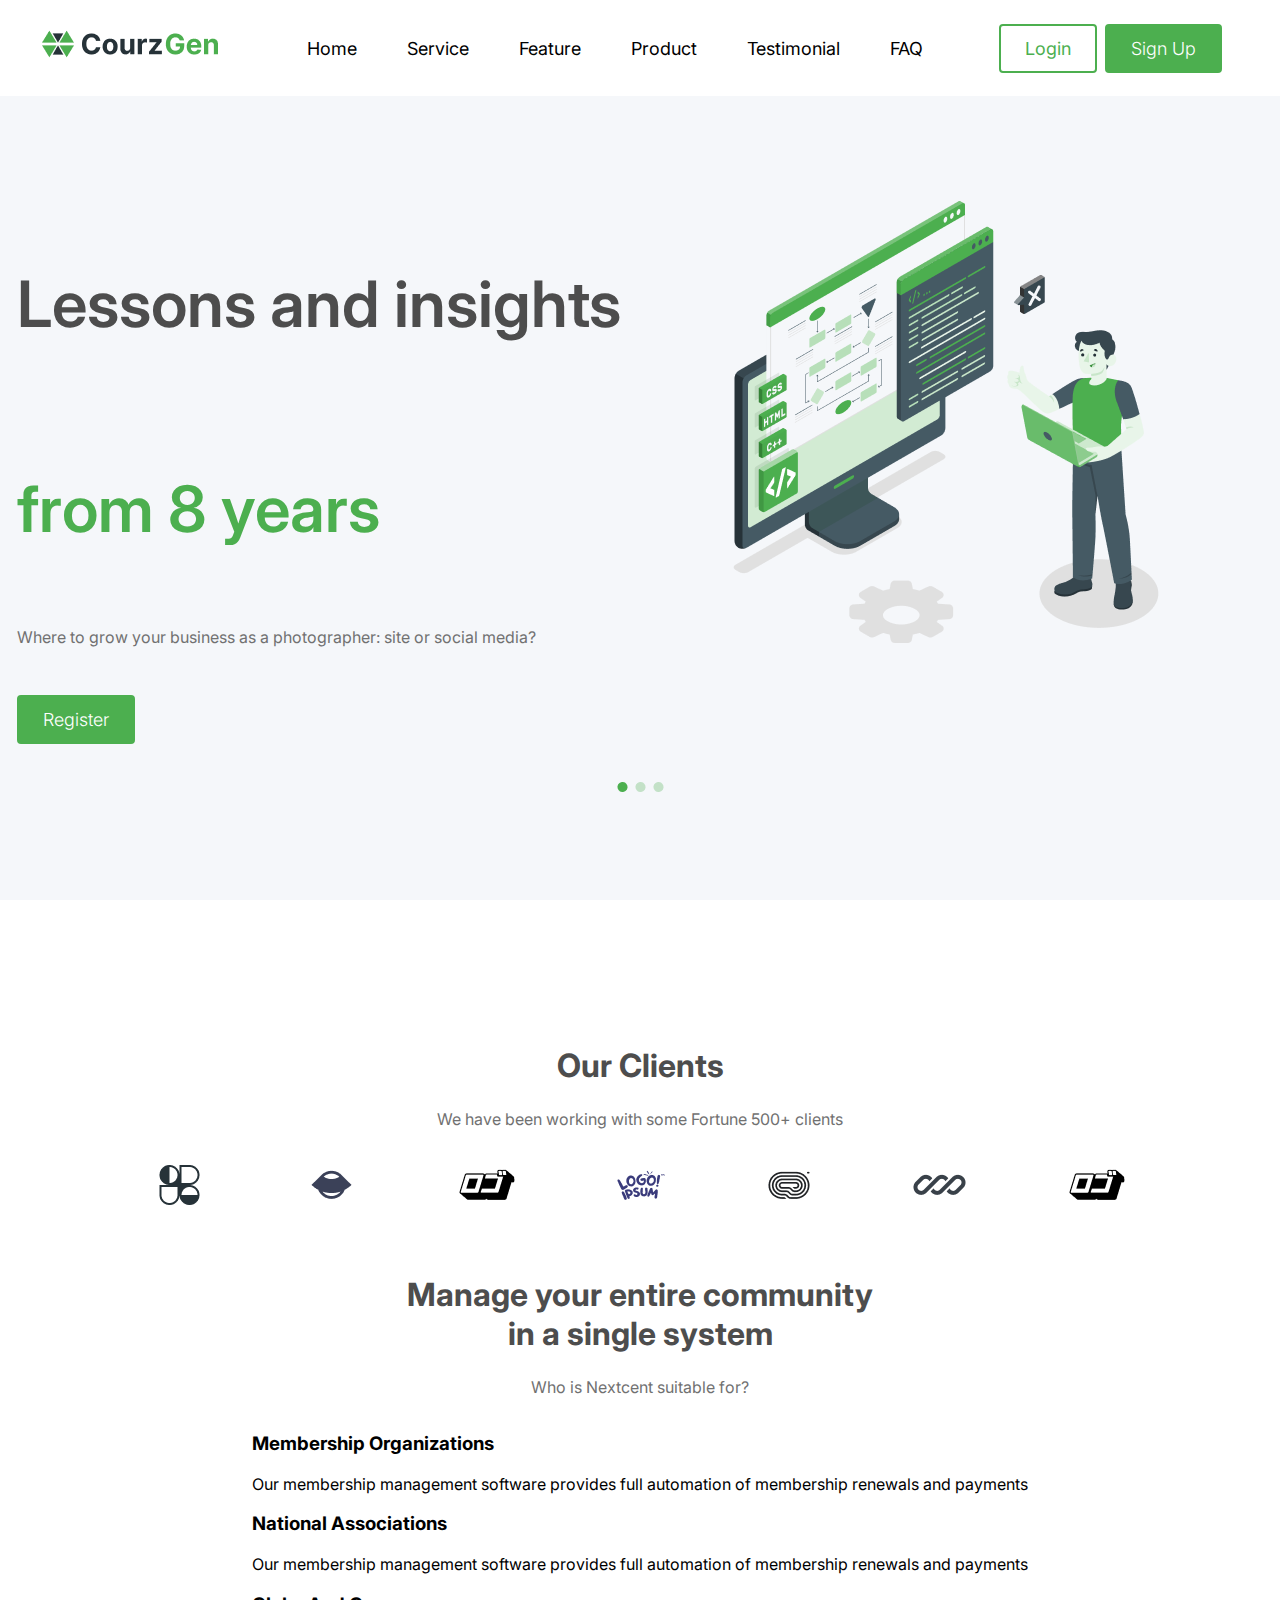
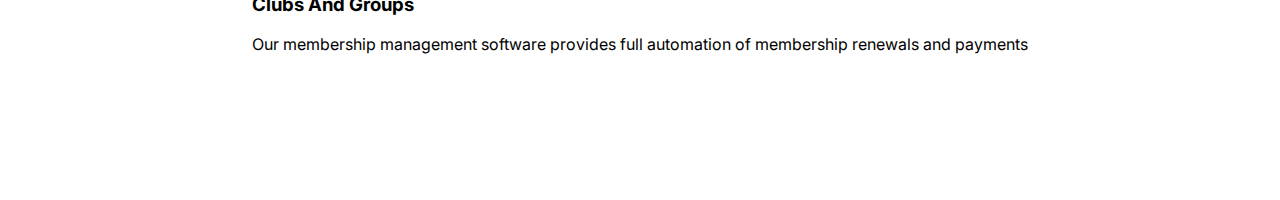
==== index.html @ 3ad69180 "Have done half html and css of the design" ====
<!DOCTYPE html>
<html lang="en">
<head>
  <meta charset="UTF-8">
  <meta name="viewport" content="width=device-width, initial-scale=1.0">
  <title>Document</title>
  <link rel="stylesheet" href="style.css">
</head>
<body>
  <header>
    <h1 id="mainLogo"><img src="assets/Switch Mode=NO.png" alt=""></h1>
    <nav>
      <a href="">Home</a>
      <a href="">Service</a>
      <a href="">Feature</a>
      <a href="">Product</a>
      <a href="">Testimonial</a>
      <a href="">FAQ</a>
    </nav>
    <div id="loginAndSignUp">
      <button id="loginBtn">Login</button>
      <button id="signUpBtn">Sign Up</button>
    </div>
  </header>
  <section id="firstContent">
      <div id="textAndImage">
        <div id="firstContentText">
          <p id="LessonsProp">Lessons and insights</p>
          <p id="fromProp">from 8 years</p>
          <p id="subProp">Where to grow your business as a photographer: site or social media?</p>
          <button id="registerBtn">Register</button>
        </div>
        <div id="heroIllustration">
          <img id="heroIllustrationImg" src="assets/Hero Illustration.png" alt="Hero_Illustration">
        </div>
      </div>
      <div id="dots">
        <img id="dotsImg" src="assets/Dots.png" alt="Dots">
      </div>
  </section>
  <section id="secondContent">
      <h2 id="head2">Our Clients</h2>
      <p id="subProp">We have been working with some Fortune 500+ clients</p>
      <div id="clientsIcon">
        <img id="Icon" src="assets/Logo.png" alt="">
        <img id="Icon" src="assets/Logo (1).png" alt="">
        <img id="Icon" src="assets/Logo (2).png" alt="">
        <img id="Icon" src="assets/Logo (3).png" alt="">
        <img id="Icon" src="assets/Logo (4).png" alt="">
        <img id="Icon" src="assets/Logo (5).png" alt="">
        <img id="Icon" src="assets/Logo (2).png" alt="">
      </div>
      <h2 id="head3">Manage your entire community</h2>
      <h2 id="head2">in a single system</h2>
      <p id="subProp">Who is Nextcent suitable for?</p>
      <div>
        <div>
          <h3>Membership Organizations</h3>
          <div>Our membership management software provides full automation of membership renewals and payments</div>
        </div>
        <div>
          <h3>National Associations</h3>
          <div>Our membership management software provides full automation of membership renewals and payments</div>
        </div>
        <div>
          <h3>Clubs And Groups</h3>
          <div>Our membership management software provides full automation of membership renewals and payments</div>
        </div>
      </div>
  </section>
  <script src="script.js"></script>
</body>
</html>
---- style.css ----
@import url('https://fonts.googleapis.com/css2?family=Inter:ital,opsz,wght@0,14..32,100..900;1,14..32,100..900&family=Roboto:ital,wght@0,100;0,300;0,400;0,500;0,700;0,900;1,100;1,300;1,400;1,500;1,700;1,900&display=swap');
*{
  box-sizing: border-box;
  font-family: 'Inter', sans-serif;
}
body {
  box-sizing: border-box;
    margin: 0;
    padding: 0;
    overflow-x: hidden;
  }

html {
  scroll-behavior: smooth;
}
img{
  pointer-events: none;
}
#mainLogo{
  width: 11.803rem;
  height:auto;
  margin-left: 2rem;
}
header{
  position: absolute;
  top: 0;
  left: 0;
  width: 100%;
  height: 6rem;
  z-index: 1000;
  display: flex;
  flex-direction: row;
  align-items: center;
  padding: 1.25rem 0.625rem;
  gap: 0.5rem;
  justify-content: space-between;
  border: #ffffff;
  background-color: #ffffff;
}
nav{
  display: flex;
  flex-direction: row;
  align-items: center;
  font-weight: 400;
}
header nav a {
  color: rgb(0, 0, 0);
  font-size: 1.125rem;
  margin: 0 1.563rem;
  transition: all 0.3s;
  text-decoration: none;
}
#loginAndSignUp{
  display: flex;
  flex-direction: row;
}
#loginBtn{
  background-color: #ffffff;
  color: #4CAF4F;
  padding: 0.75rem 1.5rem;
  font-size: 1.125rem;
  border-radius: 4px;
  border: 2px solid #4CAF4F;/* Specify border width, style, and color */
  font-weight: 400;
  transition: all 0.3s;
}
#signUpBtn, #registerBtn{
  background-color: #4CAF4F;
  color: #ffffff;
  padding: 0.75rem 1.5rem;
  font-size: 1.125rem;
  border-radius: 4px;
  width:fit-content;
  border: 2px solid #4CAF4F;
  font-weight: 300;
  transition: all 0.3s;
}
#signUpBtn{
  margin-right: 3rem;
  margin-left: 0.5rem;
}
#loginBtn:hover{
  background-color: #F5F7FA;
}
#signUpBtn:hover, #registerBtn:hover{
  color: #F5F7FA;
}
#loginBtn:focus{
  border-color: #89939E;
  background-color: #F5F7FA;
}
#signUpBtn:focus, #registerBtn:focus{
  border-color: #4D4D4D;
}
#loginBtn:active{
  border-color: #F5F7FA;
  background-color: #F5F7FA;
}
#signUpBtn:active, #registerBtn:active{
  background-color: #388E3B;
  border-color: #388E3B;
}
#firstContent{
  width: 100vw;
  height: calc(100vh - 6rem);
  margin-top:6rem;
  background-color: #F5F7FA;
  display: flex;
  flex-direction: column;
  justify-content: center;
  align-items: center;
  overflow: hidden;
}
#firstContentText{
  display: flex;
  flex-direction: column;
  justify-content: center;
  align-items: flex-start;
  padding: 0 6.5rem 0 0;
  box-sizing: border-box;
}
#textAndImage{
  display: flex;
  flex-direction: row;
  margin-right: 6rem;
  box-sizing: border-box;
}

#LessonsProp{
  font-size: 4rem;
  font-weight: 600;
  color: #4D4D4D;
}
#fromProp{
  font-size: 4rem;
  font-weight: 600;
  color: #4CAF4F;
}
#subProp{
  font-size: 1rem;
  color: #717171;
}
#heroIllustrationImg{
  width: 27.625rem;
  max-width: 100%;
  height: auto;
  object-fit: contain;
}
#registerBtn{
  margin-top: 2rem;
}
#dots{
  pointer-events: none;
  margin-top: 2rem;
}
#secondContent{
  height: 100vh;
  display: flex;
  flex-direction: column;
  justify-content: center;
  align-items: center;
  box-sizing: border-box;
}
#head2{
  font-size: 2rem;
  color: #4D4D4D;
  margin:0 0 0.5rem 0;
}
#head3{
  font-size: 2rem;
  color: #4D4D4D;
  margin-bottom: 0;
}
#clientsIcon{
  width: 100%;
  display: flex;
  flex-direction: row;
  justify-content: space-around;
  margin: 1rem 0 2.5rem 0;
  padding: 0 6.5rem;
}
#Icon{
  max-width: 100%;
  height: auto;
  object-fit: contain;
}
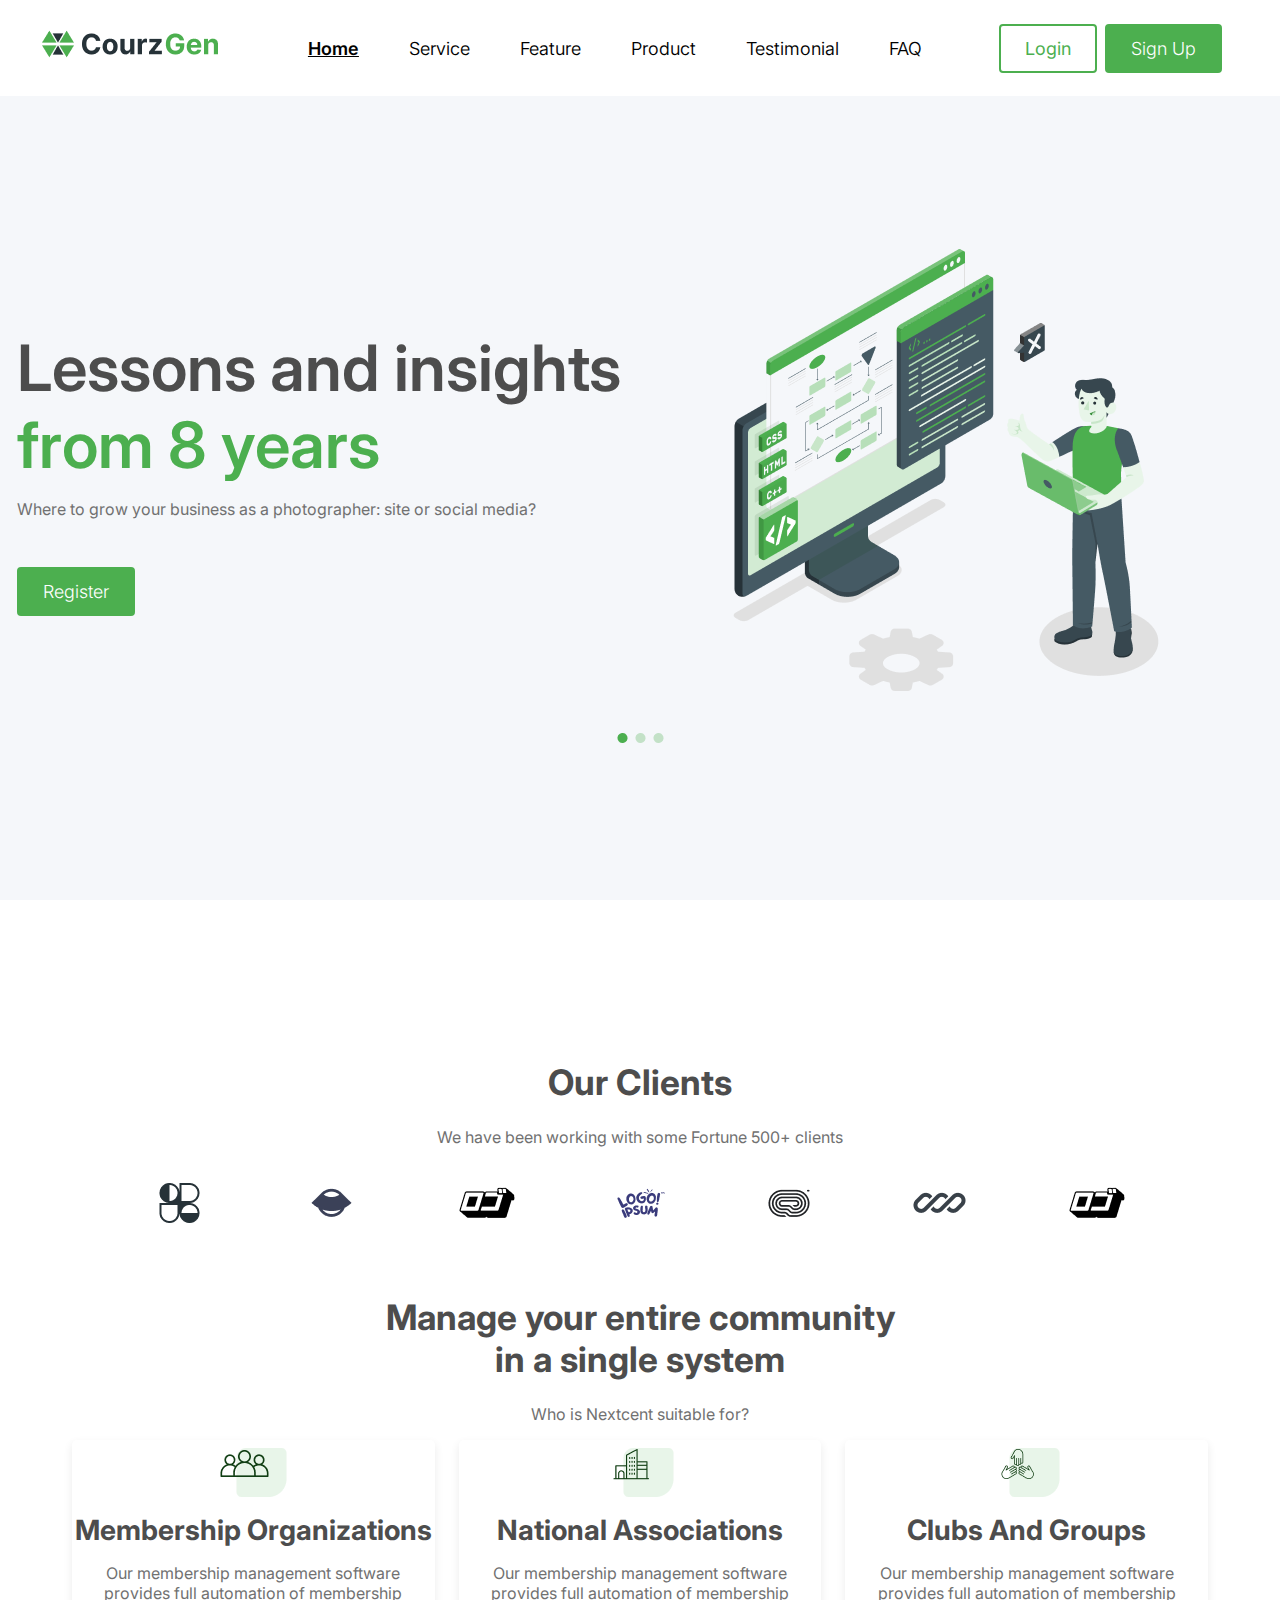
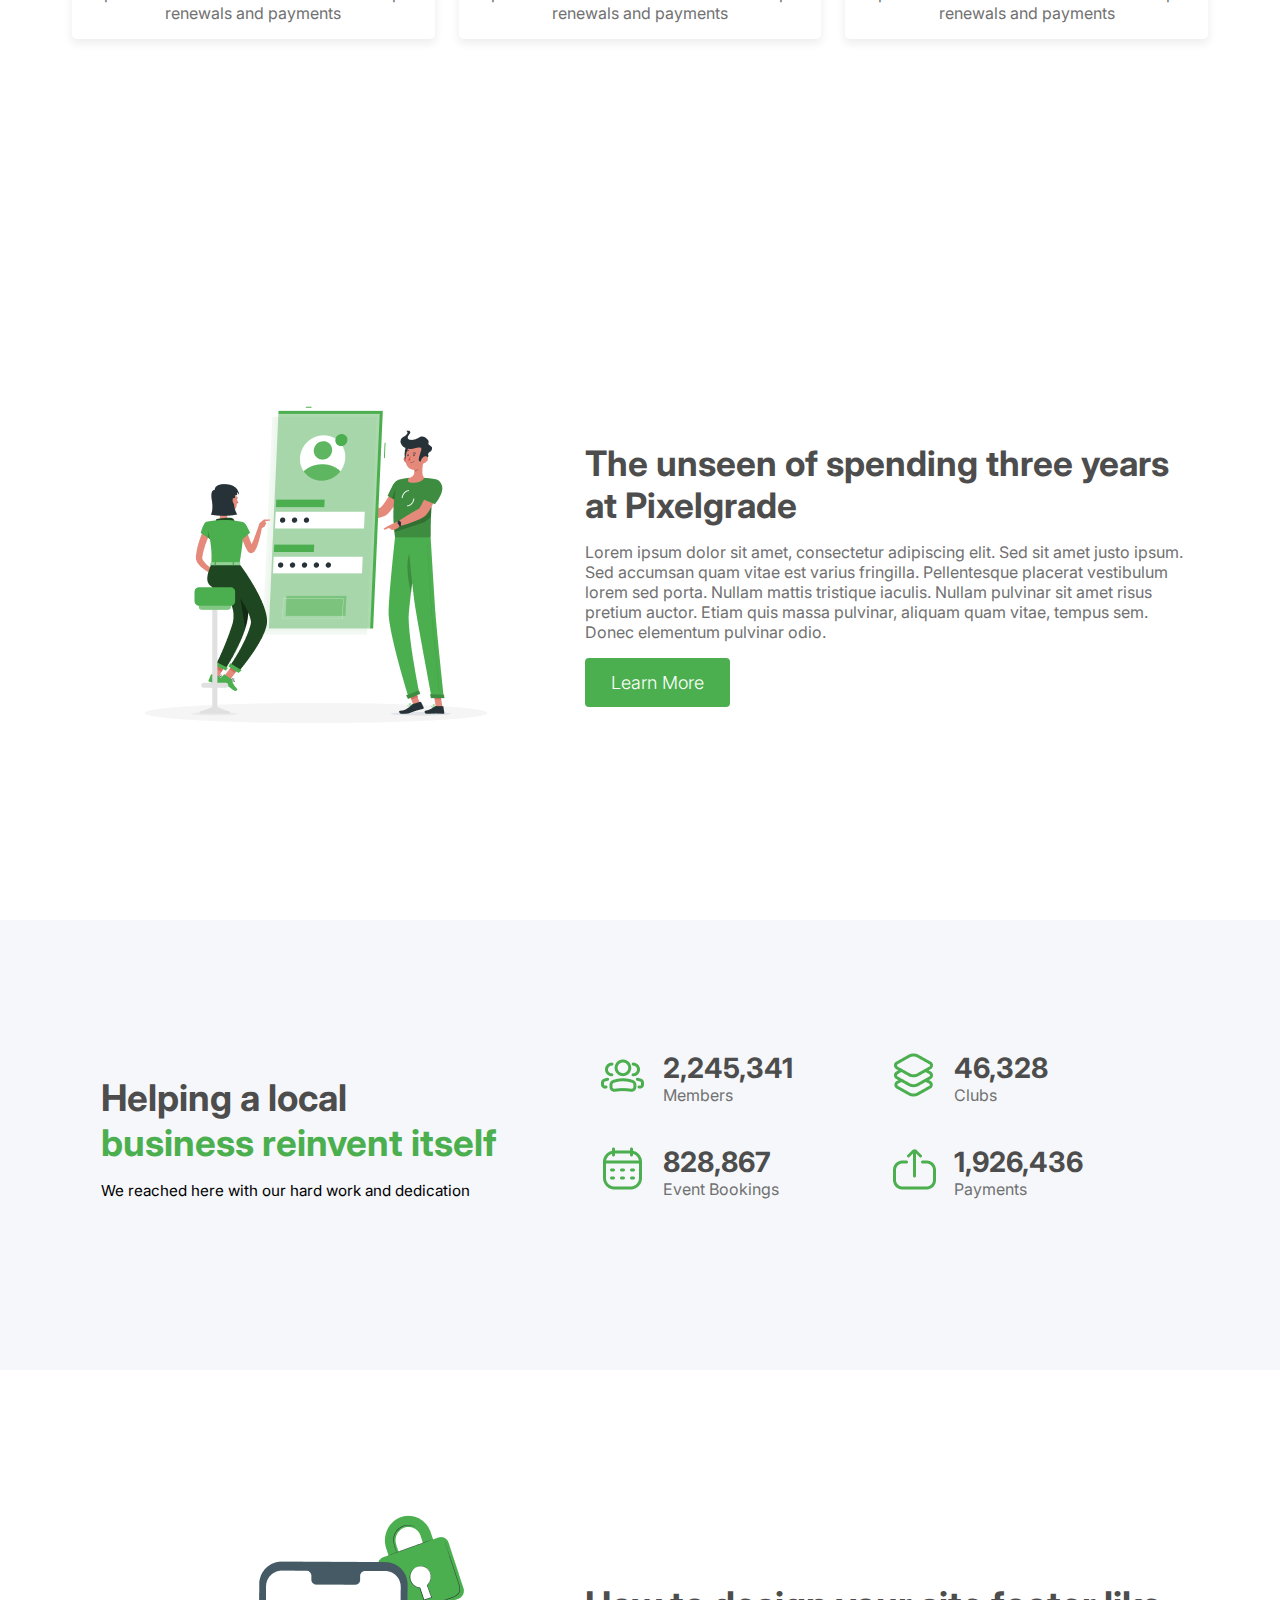
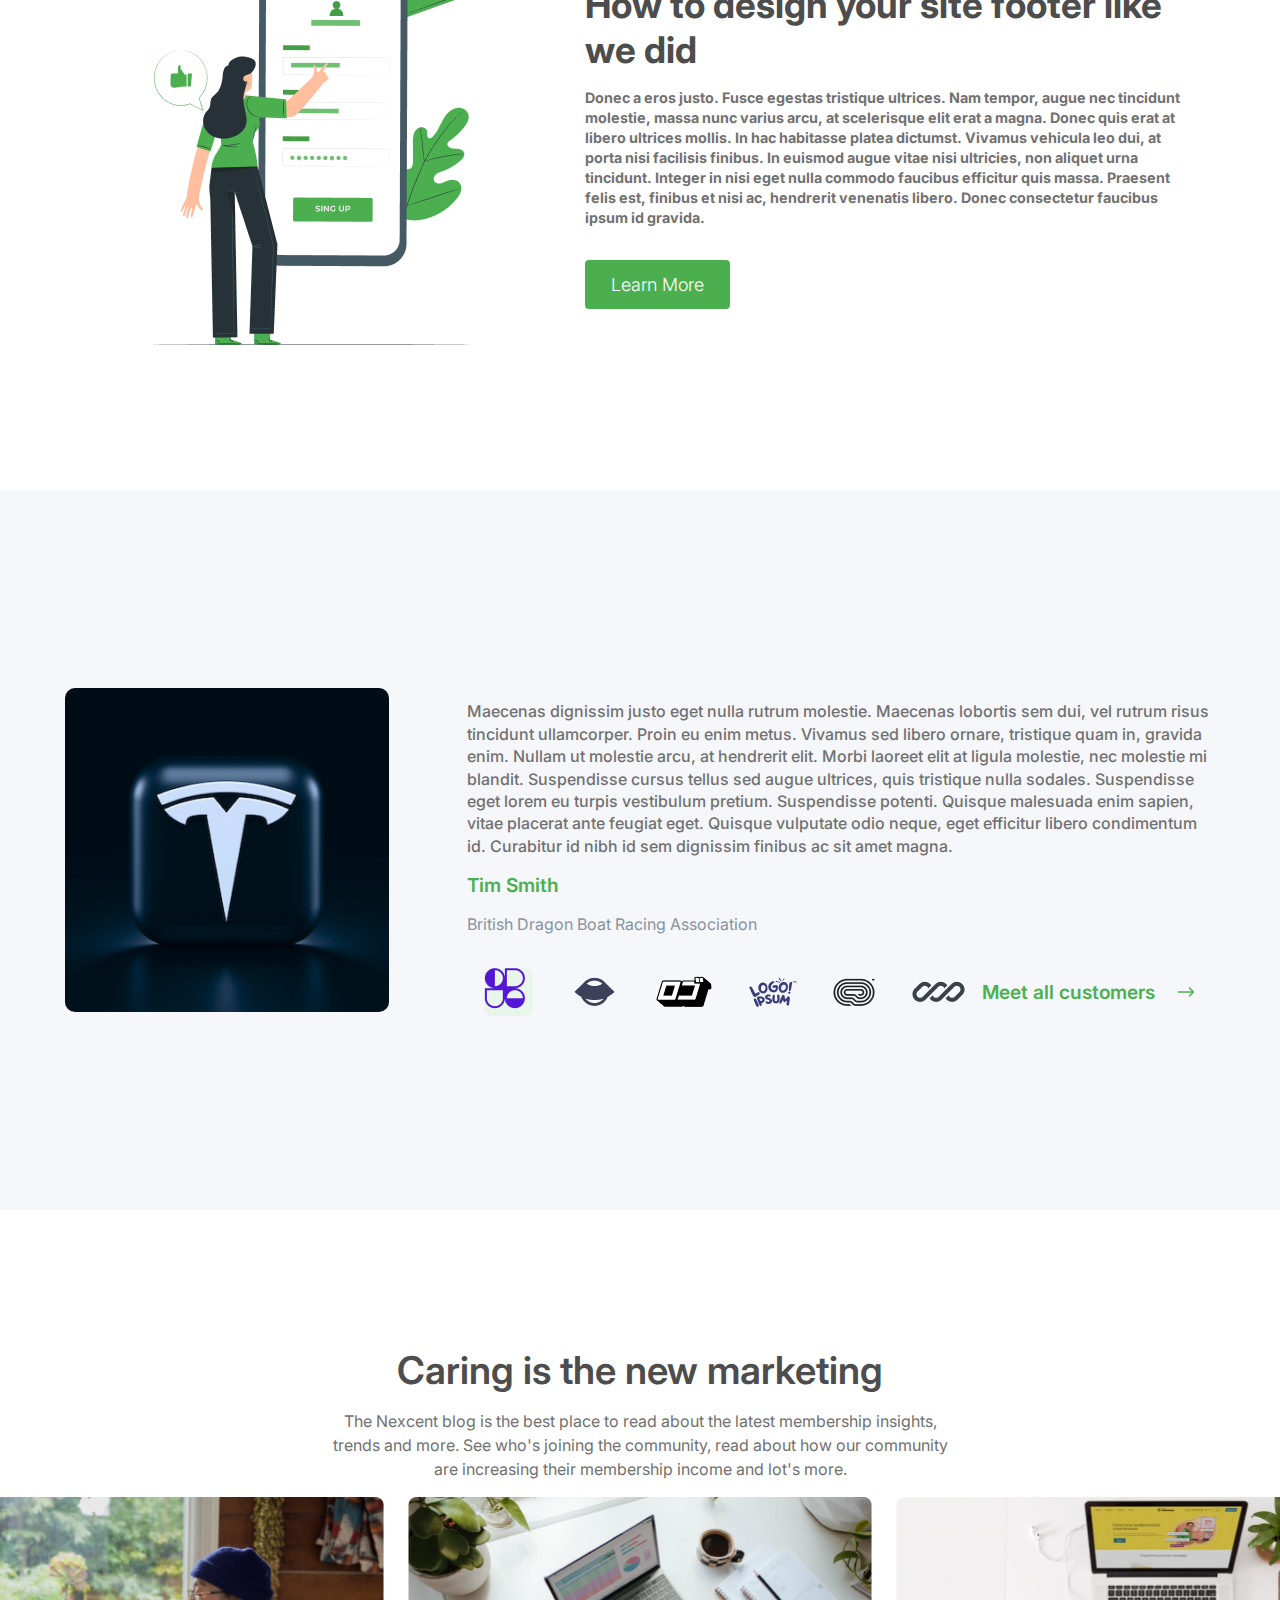
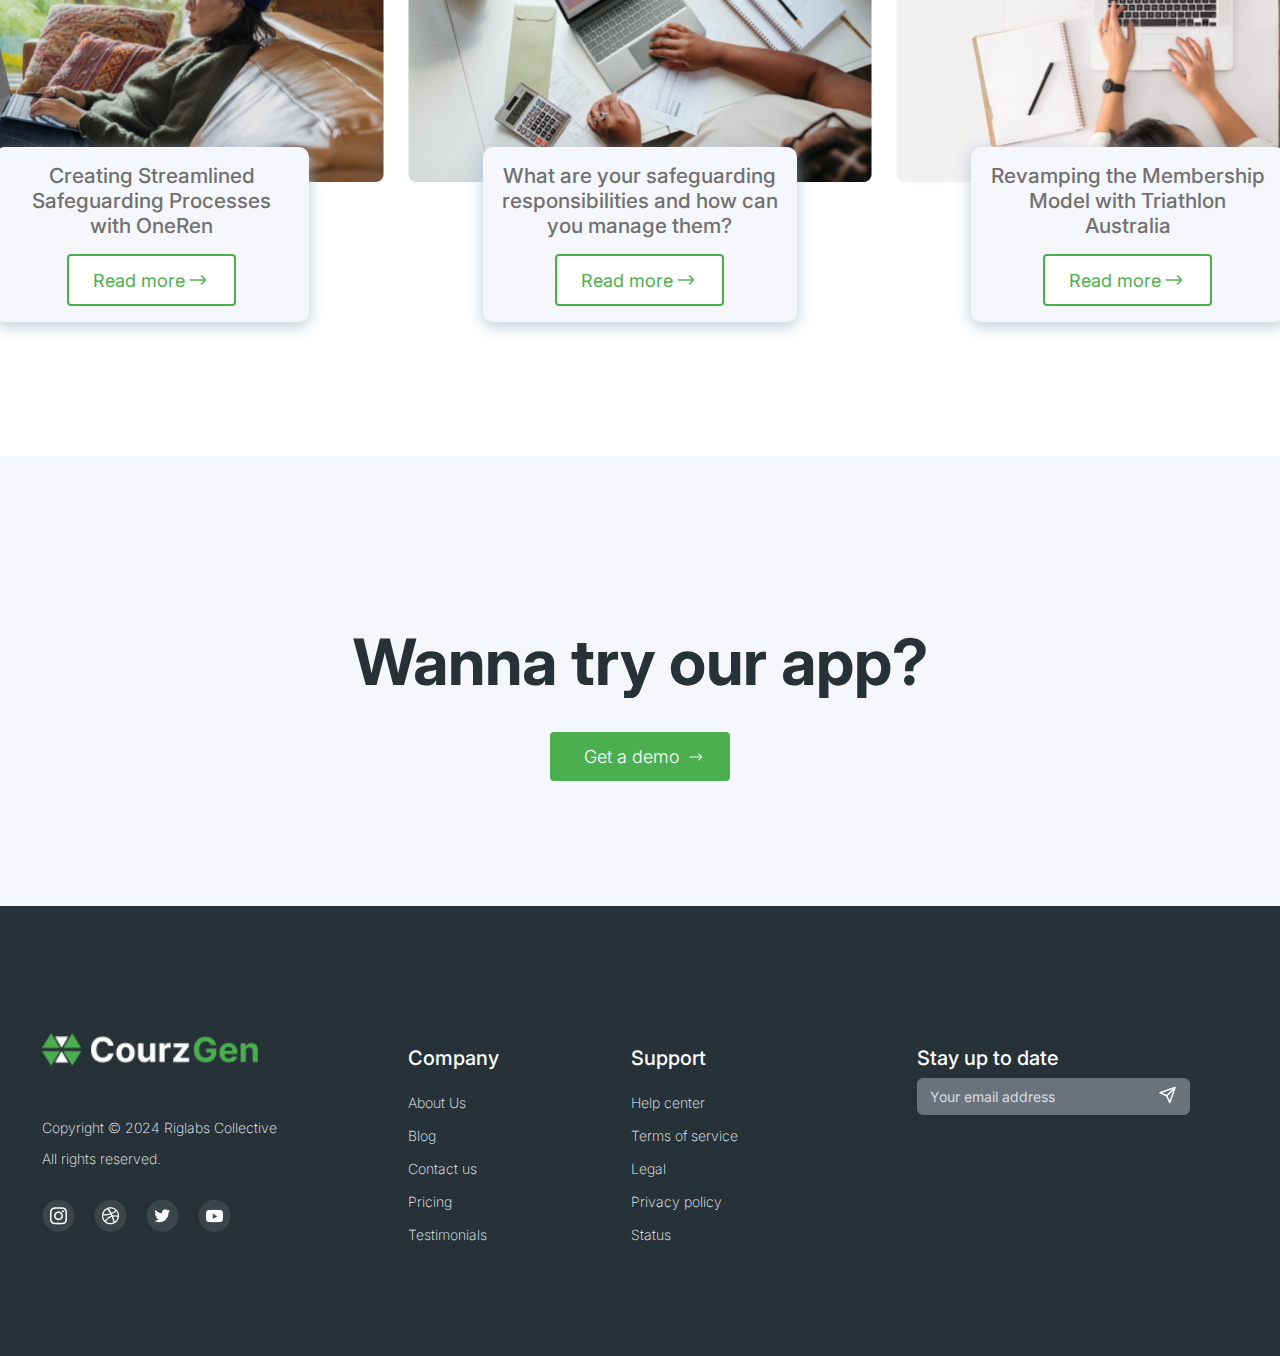
==== commit 5feba618: "Completed project(Not very Responsive)" ====
--- a/index.html
+++ b/index.html
@@ -10,25 +10,32 @@
   <header>
     <h1 id="mainLogo"><img src="assets/Switch Mode=NO.png" alt=""></h1>
     <nav>
-      <a href="">Home</a>
-      <a href="">Service</a>
-      <a href="">Feature</a>
-      <a href="">Product</a>
-      <a href="">Testimonial</a>
-      <a href="">FAQ</a>
+      <a href="#Home" class="active">Home</a>
+      <a href="#Service">Service</a>
+      <a href="#Feature">Feature</a>
+      <a href="#Product">Product</a>
+      <a href="#Testimonial">Testimonial</a>
+      <a href="/">FAQ</a>
     </nav>
     <div id="loginAndSignUp">
-      <button id="loginBtn">Login</button>
-      <button id="signUpBtn">Sign Up</button>
+      <button id="loginBtn" class="loadingBtn">Login
+        <img class="loadingIcon" src="assets/Loading.png" alt="Loading...">
+      </button>
+      <button id="signUpBtn" class="loadingBtn">
+        <span>Sign Up</span>
+        <img class="loadingIcon" src="assets/Loading.png" alt="Loading...">
+      </button>
     </div>
   </header>
-  <section id="firstContent">
+  <section id="Home">
       <div id="textAndImage">
         <div id="firstContentText">
           <p id="LessonsProp">Lessons and insights</p>
           <p id="fromProp">from 8 years</p>
           <p id="subProp">Where to grow your business as a photographer: site or social media?</p>
-          <button id="registerBtn">Register</button>
+          <button id="registerBtn" class="loadingBtn">Register
+            <img class="loadingIcon" src="assets/Loading.png" alt="Loading...">
+          </button>
         </div>
         <div id="heroIllustration">
           <img id="heroIllustrationImg" src="assets/Hero Illustration.png" alt="Hero_Illustration">
@@ -41,6 +48,7 @@
   <section id="secondContent">
       <h2 id="head2">Our Clients</h2>
       <p id="subProp">We have been working with some Fortune 500+ clients</p>
+      <div id="Service"></div>
       <div id="clientsIcon">
         <img id="Icon" src="assets/Logo.png" alt="">
         <img id="Icon" src="assets/Logo (1).png" alt="">
@@ -53,21 +61,228 @@
       <h2 id="head3">Manage your entire community</h2>
       <h2 id="head2">in a single system</h2>
       <p id="subProp">Who is Nextcent suitable for?</p>
+      <div id="prevCust">
+        <div id="Customer">
+          <img id="logo" src="assets/Icon (3).png" alt="">
+          <h3>Membership Organizations</h3>
+          <p id="info">Our membership management software provides full automation of membership renewals and payments</p>
+        </div>
+        <div id="Customer">
+          <img id="logo" src="assets/Icon (1).png" alt="">
+          <h3>National Associations</h3>
+          <p id="info">Our membership management software provides full automation of membership renewals and payments</p>
+        </div>
+        <div id="Customer">
+          <img id="logo" src="assets/Icon (2).png" alt="">
+          <h3>Clubs And Groups</h3>
+          <p id="info">Our membership management software provides full automation of membership renewals and payments</p>
+        </div>
+      </div>
+  </section>
+
+  <section>
+    <div id="thirdContent">
       <div>
-        <div>
-          <h3>Membership Organizations</h3>
-          <div>Our membership management software provides full automation of membership renewals and payments</div>
-        </div>
-        <div>
-          <h3>National Associations</h3>
-          <div>Our membership management software provides full automation of membership renewals and payments</div>
-        </div>
-        <div>
-          <h3>Clubs And Groups</h3>
-          <div>Our membership management software provides full automation of membership renewals and payments</div>
-        </div>
-      </div>
-  </section>
+        <img id="Feature1" src="assets/Feature 1 Illustration.png" alt="Feature 1">
+      </div>
+      <div id="content3">
+        <h2 id="head3">The unseen of spending three years at Pixelgrade</h2>
+        <p id="subProp">Lorem ipsum dolor sit amet, consectetur adipiscing elit. Sed sit amet justo ipsum. Sed accumsan quam
+          vitae est varius fringilla. Pellentesque placerat vestibulum lorem sed porta. Nullam mattis tristique iaculis. Nullam
+          pulvinar sit amet risus pretium auctor. Etiam quis massa pulvinar, aliquam quam vitae, tempus sem. Donec elementum
+          pulvinar odio.</p>
+          <div id="Feature"></div>
+        <button id="learnMoreBtn" class="loadingBtn">Learn More
+          <img class="loadingIcon" src="assets/Loading.png" alt="Loading...">
+        </button>
+      </div>
+    </div>
+    </section>
+  <section >
+    <div id="fourthContent">
+      <div id="PropText">
+        <h2 id="Prop1">Helping a local</h2>
+        <h2 id="Prop2">business reinvent itself</h2>
+        <p id="Prop3">We reached here with our hard work and dedication</p>
+      </div>
+      <div id="fourItems">
+        <div id="first2Items">
+          <div id="statistics">
+            <div><img src="assets/Users.png" alt="Users"></div>
+            <div>
+              <h3>2,245,341</h3>
+              <p id="subProp2">Members</p>
+            </div>
+          </div>
+          <div id="statistics">
+            <div><img src="assets/Calendar.png" alt="Calendar"></div>
+            <div>
+              <h3>828,867</h3>
+              <p id="subProp2">Event Bookings</p>
+            </div>
+          </div>
+        </div>
+        <div id="second2Items">
+          <div id="statistics">
+            <div><img src="assets/Layers.png" alt="Layers"></div>
+            <div>
+              <h3>46,328</h3>
+              <p id="subProp2">Clubs</p>
+            </div>
+          </div>
+          <div id="statistics">
+            <div><img src="assets/Logout.png" alt="Logout"></div>
+            <div>
+              <h3>1,926,436</h3>
+              <p id="subProp2">Payments</p>
+            </div>
+          </div>
+        </div>
+        <div id="Product"></div>
+      </div>
+    </div>
+  </section>
+  <section>
+    <div id="fifthContent">
+      <div>
+        <img id="Feature2" src="assets/Feature 2 Illustration.png" alt="Feature 1">
+      </div>
+      <div id="content3">
+        <h2 id="head5">How to design your site footer like we did</h2>
+        <p id="subProp3">Donec a eros justo. Fusce egestas tristique ultrices. Nam tempor, augue nec tincidunt molestie, massa nunc varius arcu,
+        at scelerisque elit erat a magna. Donec quis erat at libero ultrices mollis. In hac habitasse platea dictumst. Vivamus
+        vehicula leo dui, at porta nisi facilisis finibus. In euismod augue vitae nisi ultricies, non aliquet urna tincidunt.
+        Integer in nisi eget nulla commodo faucibus efficitur quis massa. Praesent felis est, finibus et nisi ac, hendrerit
+        venenatis libero. Donec consectetur faucibus ipsum id gravida.</p>
+        <button id="learnMoreBtn" class="loadingBtn">Learn More
+          <img class="loadingIcon" src="assets/Loading.png" alt="Loading...">
+        </button>
+        <div id="Testimonial"></div>
+      </div>
+    </div>
+    
+  </section>
+  <section >
+    <div id="sixthContent">
+      <img id="sixthContentImg" src="assets/Image.png" alt="">
+      <div id="sixthContentText">
+        <p id="subProp4">Maecenas dignissim justo eget nulla rutrum molestie. Maecenas lobortis sem dui, vel rutrum risus tincidunt ullamcorper.
+        Proin eu enim metus. Vivamus sed libero ornare, tristique quam in, gravida enim. Nullam ut molestie arcu, at hendrerit
+        elit. Morbi laoreet elit at ligula molestie, nec molestie mi blandit. Suspendisse cursus tellus sed augue ultrices, quis
+        tristique nulla sodales. Suspendisse eget lorem eu turpis vestibulum pretium. Suspendisse potenti. Quisque malesuada
+        enim sapien, vitae placerat ante feugiat eget. Quisque vulputate odio neque, eget efficitur libero condimentum id.
+        Curabitur id nibh id sem dignissim finibus ac sit amet magna.</p>
+        <h4 id="author">Tim Smith</h4>
+        <p id="subProp5">British Dragon Boat Racing Association</p>
+        <div id="IconAndMore">
+          <div id="clientsIcon2">
+            <img id="Icon" src="assets/Logo (6).png" alt="">
+            <img id="Icon" src="assets/Logo (1).png" alt="">
+            <img id="Icon" src="assets/Logo (2).png" alt="">
+            <img id="Icon" src="assets/Logo (3).png" alt="">
+            <img id="Icon" src="assets/Logo (4).png" alt="">
+            <img id="Icon" src="assets/Logo (5).png" alt="">
+          </div>
+          <h4 id="more">Meet all customers</h4>
+          <img src="assets/Right.png" alt="">
+        </div>
+      </div>
+    </div>
+  </section>
+  <section>
+    <div id="seventhContent">
+      <h2 id="head6">Caring is the new marketing</h2>
+      <span id="info2">The Nexcent blog is the best place to read about the latest membership insights, trends and more. See who's joining the
+      community, read about how our community are increasing their membership income and lot's more.​</span>
+      <div id="threePoints">
+        <div id="container">
+          <div id="points">
+            <img id="image" src="assets/image 18.png" alt="image">
+            <div id="card">
+              <h4 id="head7">Creating Streamlined Safeguarding Processes with OneRen</h4>
+              <button id="readMoreBtn">
+                <span>Read more</span>
+                <img src="assets/Right.png" alt="Right">
+              </button>
+            </div>
+        </div>
+        </div>
+        <div id="container">
+          <div id="points">
+            <img id="image" src="assets/image 19.png" alt="image">
+            <div id="card">
+              <h4 id="head7">What are your safeguarding responsibilities and how can you manage them?</h4>
+              <button id="readMoreBtn">
+                <span>Read more</span>
+                <img src="assets/Right.png" alt="Right">
+            </div>
+            </button>
+          </div>
+        </div>
+        <div id="container">
+          <div id="points">
+            <img id="image" src="assets/image 20.png" alt="image">
+            <div id="card">
+              <h4 id="head7">Revamping the Membership Model with Triathlon Australia</h4>
+              <button id="readMoreBtn">
+                <span>Read more</span>
+                <img src="assets/Right.png" alt="Right">
+            </div>
+            </button>
+          </div>
+        </div>
+      </div>
+    </div>
+  </section>
+  <section>
+    <div id="eighthContent">
+      <h1 id="head8">Wanna try our app?</h1>
+      <button id="demoBtm">
+        <span>Get a demo</span>
+        <img src="assets/Right1.png" alt="Right">
+      </button>
+    </div>
+  </section>
+  <footer>
+    <div id="footerContent">
+      <div id="footerLogo">
+        <img id="footerLogoImg"src="assets/Switch Mode=YES.png" alt="">
+        <p id="copyright">Copyright © 2024 Riglabs Collective</p>
+        <p id="rights">All rights reserved.</p>
+        <div id="footerSocial">
+          <img src="assets/Social Icons (1).png" alt="Instagrsm">
+          <img src="assets/Social Icons (2).png" alt="social">
+          <img src="assets/Social Icons (3).png" alt="Twitter">
+          <img src="assets/Social Icons (4).png" alt="YouTube">
+        </div>
+      </div>
+        <div id="Company">
+          <h4 id="head9">Company</h4>
+          <a href="">About Us</a>
+          <a href="">Blog</a>
+          <a href="">Contact us</a>
+          <a href="">Pricing</a>
+          <a href="">Testimonials</a>
+        </div>
+        <div id="Support">
+          <h4 id="head9">Support</h4>
+          <a href="">Help center</a>
+          <a href="">Terms of service</a>
+          <a href="">Legal</a>
+          <a href="">Privacy policy</a>
+          <a href="">Status</a>
+        </div>
+        <div id="footerMail">
+          <h4 id="head10">Stay up to date</h4>
+          <form action="" autocomplete="on">
+            <input type="mail" name="mail" placeholder="Your email address">
+            <button id="submit" type="submit">
+              <img src="assets/send.png" alt="send">
+            </button>
+          </form>
+        </div>
+    </div>
+  </footer>
   <script src="script.js"></script>
 </body>
 </html>--- a/style.css
+++ b/style.css
@@ -15,6 +15,8 @@
 }
 img{
   pointer-events: none;
+  max-width: 100%;
+  height: auto;
 }
 #mainLogo{
   width: 11.803rem;
@@ -41,7 +43,11 @@
   display: flex;
   flex-direction: row;
   align-items: center;
-  font-weight: 400;
+  font-weight: 350;
+}
+header nav .active{
+  font-weight: 600;
+  text-decoration: underline;
 }
 header nav a {
   color: rgb(0, 0, 0);
@@ -50,57 +56,76 @@
   transition: all 0.3s;
   text-decoration: none;
 }
+header nav a:hover{
+  color:#89939E;
+}
+.sticky{
+  position: fixed;
+  top: 0;
+  left: 0;
+  z-index: 1000;
+}
 #loginAndSignUp{
   display: flex;
   flex-direction: row;
 }
-#loginBtn{
+#loginBtn,#readMoreBtn{
   background-color: #ffffff;
   color: #4CAF4F;
   padding: 0.75rem 1.5rem;
   font-size: 1.125rem;
   border-radius: 4px;
+  display: flex;
+    align-items: center;
   border: 2px solid #4CAF4F;/* Specify border width, style, and color */
   font-weight: 400;
   transition: all 0.3s;
 }
-#signUpBtn, #registerBtn{
+#signUpBtn, #registerBtn,#learnMoreBtn,#demoBtm{
   background-color: #4CAF4F;
   color: #ffffff;
   padding: 0.75rem 1.5rem;
   font-size: 1.125rem;
   border-radius: 4px;
   width:fit-content;
+  display: flex;
+  align-items: center;
   border: 2px solid #4CAF4F;
   font-weight: 300;
   transition: all 0.3s;
 }
+.loadingIcon {
+  display: none;
+}
+.loadingBtn.loading .loadingIcon {
+  display: inline-block;
+}
 #signUpBtn{
   margin-right: 3rem;
   margin-left: 0.5rem;
 }
-#loginBtn:hover{
-  background-color: #F5F7FA;
-}
-#signUpBtn:hover, #registerBtn:hover{
+#loginBtn:hover,#readMoreBtn:hover{
+  background-color: #F5F7FA;
+}
+#signUpBtn:hover, #registerBtn:hover, #learnMoreBtn:hover, #demoBtm:hover{
   color: #F5F7FA;
 }
-#loginBtn:focus{
+#loginBtn:focus, #readMoreBtn:focus{
   border-color: #89939E;
   background-color: #F5F7FA;
 }
-#signUpBtn:focus, #registerBtn:focus{
+#signUpBtn:focus, #registerBtn:focus, #learnMoreBtn:focus, #demoBtm:focus{
   border-color: #4D4D4D;
 }
-#loginBtn:active{
+#loginBtn:active, #readMoreBtn:active{
   border-color: #F5F7FA;
   background-color: #F5F7FA;
 }
-#signUpBtn:active, #registerBtn:active{
+#signUpBtn:active, #registerBtn:active, #learnMoreBtn:active, #demoBtm:active{
   background-color: #388E3B;
   border-color: #388E3B;
 }
-#firstContent{
+#Home{
   width: 100vw;
   height: calc(100vh - 6rem);
   margin-top:6rem;
@@ -130,11 +155,13 @@
   font-size: 4rem;
   font-weight: 600;
   color: #4D4D4D;
+  margin: 0;
 }
 #fromProp{
   font-size: 4rem;
   font-weight: 600;
   color: #4CAF4F;
+  margin: 0;
 }
 #subProp{
   font-size: 1rem;
@@ -162,12 +189,12 @@
   box-sizing: border-box;
 }
 #head2{
-  font-size: 2rem;
+  font-size: 2.2rem;
   color: #4D4D4D;
   margin:0 0 0.5rem 0;
 }
 #head3{
-  font-size: 2rem;
+  font-size: 2.2rem;
   color: #4D4D4D;
   margin-bottom: 0;
 }
@@ -183,4 +210,314 @@
   max-width: 100%;
   height: auto;
   object-fit: contain;
-}+}
+h3{
+  font-size: 1.75rem;
+  margin: 0;
+  color: #4D4D4D;
+}
+#prevCust{
+  display: flex;
+  flex-direction: row;
+  justify-content: center;
+  align-items: center;
+  gap: 1.5rem;
+  max-width: 71rem;
+}
+#Customer{
+  display: flex;
+  flex-direction: column;
+  justify-content: center;
+  align-items: center;
+  border-radius: 5px;
+  box-shadow: 0 0.25rem .5rem 0.1px #efefef;
+}
+#info,#info2{
+  font-size: 1rem;
+  color: #717171;
+  text-align: center;
+}
+#logo{
+  margin-bottom: 1rem;
+}
+#thirdContent , #fifthContent,#sixthContent{
+  height: 80vh;
+  display: flex;
+  flex-direction: row;
+  justify-content: center;
+  align-items: center;
+  box-sizing: border-box;
+}
+#content3{
+  max-width: 37.563rem;
+  margin-left: 3rem;
+}
+#fourthContent{
+  display: flex;
+  flex-direction: row;
+  justify-content: space-evenly;
+  align-items: center;
+  height: 50vh;
+  background-color: #F5F7FA;
+}
+#Prop1, #Prop2{
+  margin: 0;
+  font-size: 2.3rem;
+}
+#Prop1{
+  color: #4D4D4D;
+}
+#Prop2{
+  color: #4CAF4F;
+}
+#Prop3{
+  font-size: 0.95rem;
+}
+#PropText{
+  display: flex;
+  flex-direction: column;
+  align-items: flex-start; 
+}
+#fourItems{
+  display: flex;
+  flex-direction: row;
+  justify-content: space-around;
+  align-items: center;
+  gap: 6rem;
+}
+#subProp2 {
+  font-size: 1rem;
+  color: #717171;
+  margin: 0;
+  margin-bottom: 2.5rem;
+}
+#statistics{
+  display: flex;
+  flex-direction: row;
+  gap: 1rem;
+}
+#head5{
+  font-size: 2.3rem;
+  color: #4D4D4D;
+  margin-bottom: 1rem;
+}
+#subProp3{
+  font-size: 0.895rem;
+  color: #717171;
+  margin: 0;
+  font-weight: 700;
+  margin-bottom: 2rem;
+  line-height: 1.4;
+}
+#sixthContent{
+  gap: 4.875rem;
+  background-color: #F5F7FA;
+}
+#sixthContentText{
+  max-width: 46.75rem;
+}
+#sixthContentImg{
+  border-image: fill;
+  border-radius: 10px;
+}
+#subProp4, #subProp5{
+  font-size: 1rem;
+  color: #717171;
+  line-height: 1.4;
+  font-weight: 500;
+}
+#author,#more{
+  font-size: 1.2rem;
+  font-weight: 600;
+  color: #4CAF4F;
+  margin: 0;
+}
+#subProp5 {
+  color: #89939E;
+  font-weight: 400;
+  margin-bottom: 2rem;
+}
+#IconAndMore{
+  display: flex;
+  flex-direction: row;
+  justify-content: space-evenly;
+  align-items: center;
+}
+#clientsIcon2 {
+  max-width: 90%;
+  display: flex;
+  flex-direction: row;
+  align-items: center;
+  gap: 2.3rem;
+  justify-content: space-around;
+}
+#seventhContent{
+  height: 94vh;
+  display: flex;
+  flex-direction: column;
+  justify-content: center;
+  align-items: center;
+}
+#threePoints{
+  display: flex;
+  flex-direction: row;
+  justify-content: space-around;
+  align-items: center;
+  gap: 1.5rem;
+}
+#head6{
+  margin-top: -8.5rem;
+  font-size: 2.4rem;
+  color: #4D4D4D;
+  margin-bottom: 1rem;
+  font-weight: 600;
+}
+#info2{
+  max-width: 39.25rem;
+  font-size: 1rem;
+  line-height: 1.5;
+  margin-bottom: 1rem;
+}
+#container{
+  width: 29rem;
+  height: 17.875rem;
+  object-fit: contain;
+}
+#points{
+  position: relative;
+  width: 100%;
+  max-width: 29rem;
+  object-fit: contain;
+  display: flex;
+  flex-direction: column;
+  justify-content: center;
+  align-items: center;
+}
+#image{
+  object-fit: contain;
+  z-index: 100;
+}
+#card{
+  position: absolute;
+  max-width: 19.65rem;
+  max-height: 11.25rem;
+  z-index: 200;
+  display: flex;
+  flex-direction: column;
+  justify-content: center;
+  align-items: center;
+  border-radius: 10px;
+  background-color: #F5F7FA;
+  box-shadow: 0 0.25rem 1rem #abbed1cb;
+  padding: 1rem;
+  bottom:-8.75rem;
+}
+#head7{
+  margin: 0;
+  font-size: 1.3rem;
+  color: #717171;
+  margin-bottom: 1rem;
+  font-weight: 500;
+  text-align: center;
+}
+#demoBtm span{
+  margin-left: 0.5rem;
+  margin-right: 0.5rem;
+}
+#eighthContent{
+  height: 50vh;
+  display: flex;
+  flex-direction: column;
+  justify-content: center;
+  align-items: center;
+  background-color: #F5F7FA;
+}
+#head8{
+  font-size:4rem;
+  color: #263238;
+  margin-bottom: 2rem;
+}
+#footerContent{
+  height: 50vh;
+  display: flex;
+  flex-direction: row;
+  justify-content: space-around;
+  align-items: center;
+  background-color: #263238;
+  margin-left: -3rem;
+}
+#footerContent a {
+  color: #F5F7FA;
+  font-size: 0.875rem;
+  text-decoration: none;
+  font-weight: 200;
+  margin-left: -3rem;
+}
+#copyright,#rights{
+  font-size: 0.875rem;
+  color: #F5F7FA;
+  font-weight: 200;
+}
+#head9{
+  color: #ffffff;
+  font-size: 1.25rem;
+  font-weight: 500;
+  margin-bottom: 0.5rem;
+  margin-left: -3rem;
+}
+#Company,#Support{
+  display: flex;
+  flex-direction: column;
+  align-items: flex-start;
+  gap: 1rem;
+}
+#footerSocial{
+  margin-top: 2rem;
+  display: flex;
+  flex-direction: row;
+  gap: 1.2rem;
+}
+#footerLogoImg{
+  width: 13.6rem;
+  height:auto;
+  margin-bottom: 2rem;
+}
+#footerMail{
+  display: flex;
+  align-items: flex-start;
+  flex-direction: column;
+  justify-content: center ;
+  margin-top: -8rem;
+}
+#head10{
+  color: #ffffff;
+    font-size: 1.25rem;
+    font-weight: 500;
+    margin-bottom: 0.5rem;
+}
+input{
+  background-color: #6a737c;
+  border: .01px solid #6a737c;
+  border-radius: 6px;
+  color: #D9DBE1;
+  font-size: 0.875rem;
+  padding:  0.563rem 0.75rem;
+}
+input::placeholder{
+  color: #D9DBE1;
+}
+input:focus{
+  border-color: none;
+}
+#submit{
+  margin-left: -1rem;
+  background-color: #6a737c;
+  border: .01px solid #6a737c;
+  border-radius: 6px;
+  color: #D9DBE1;
+  padding: 0.4rem 0.75rem;
+}
+form{
+  display: flex;
+  flex-direction: row;
+}
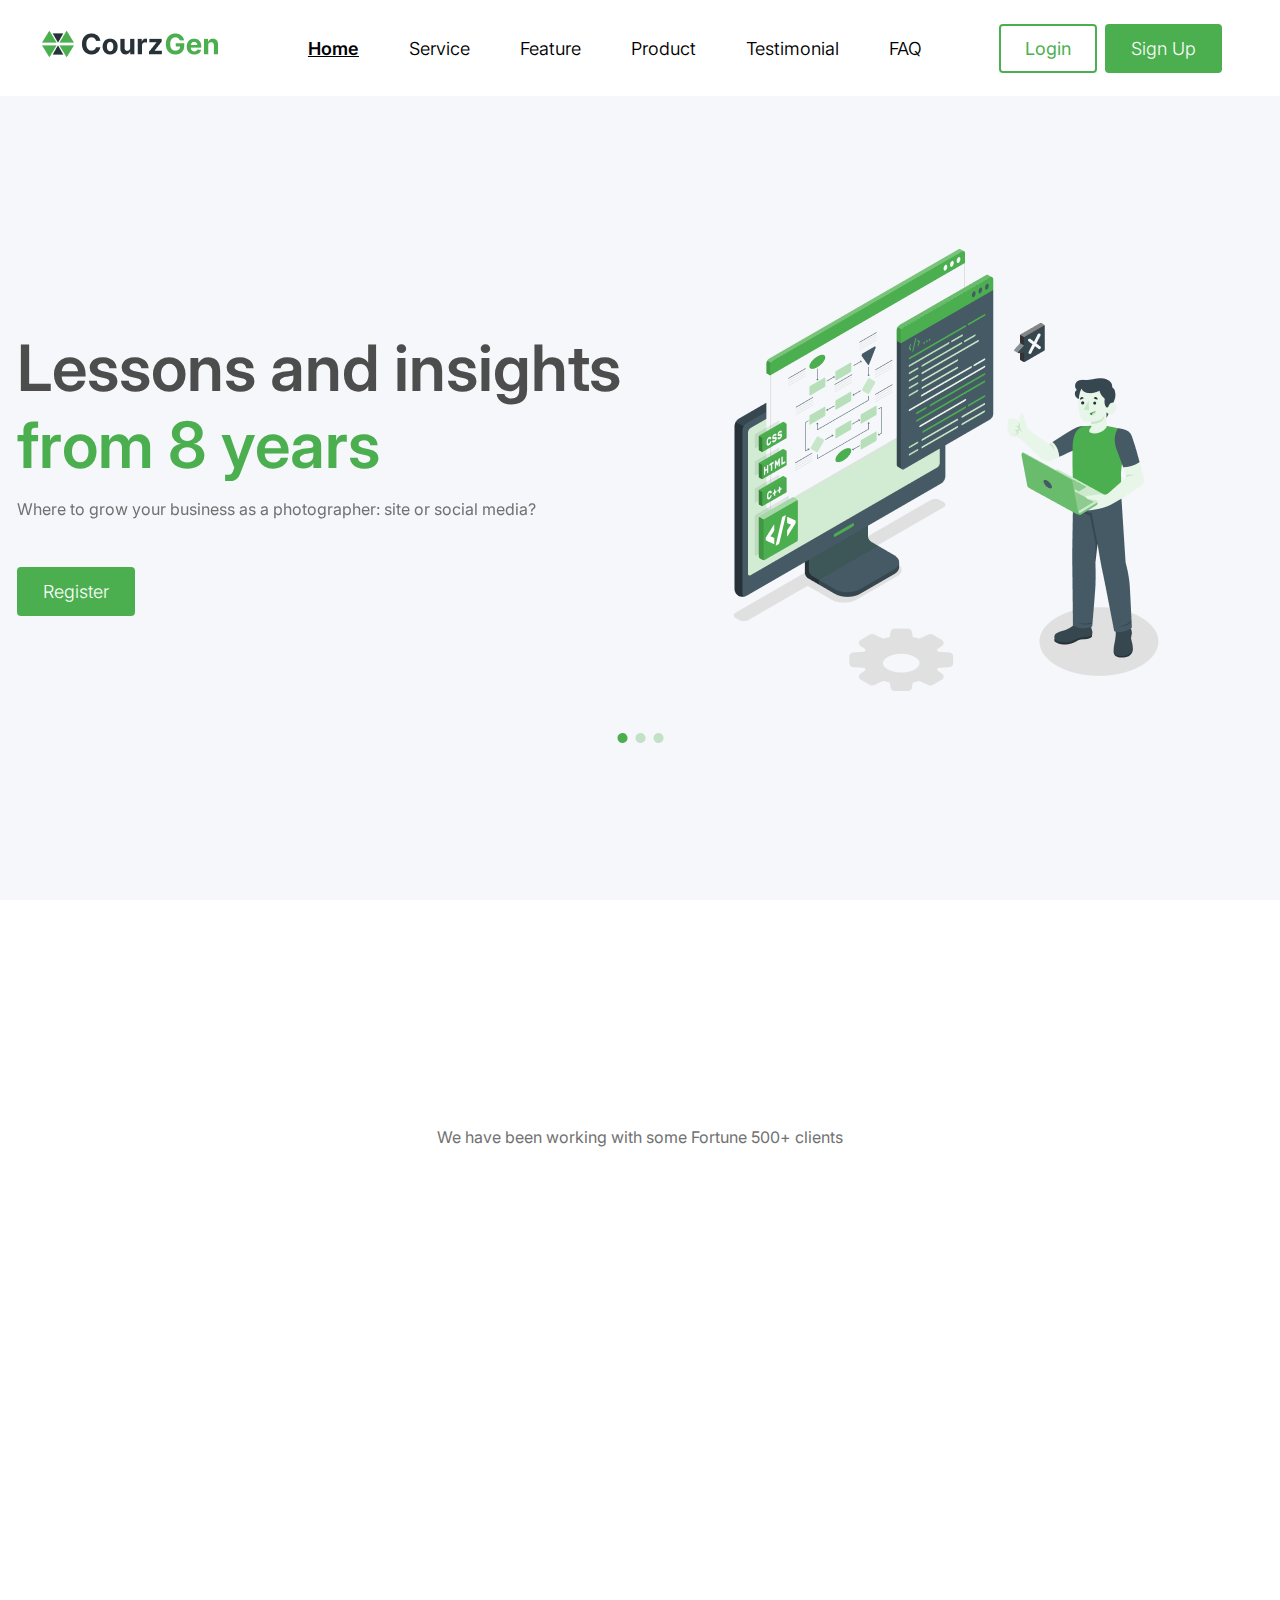
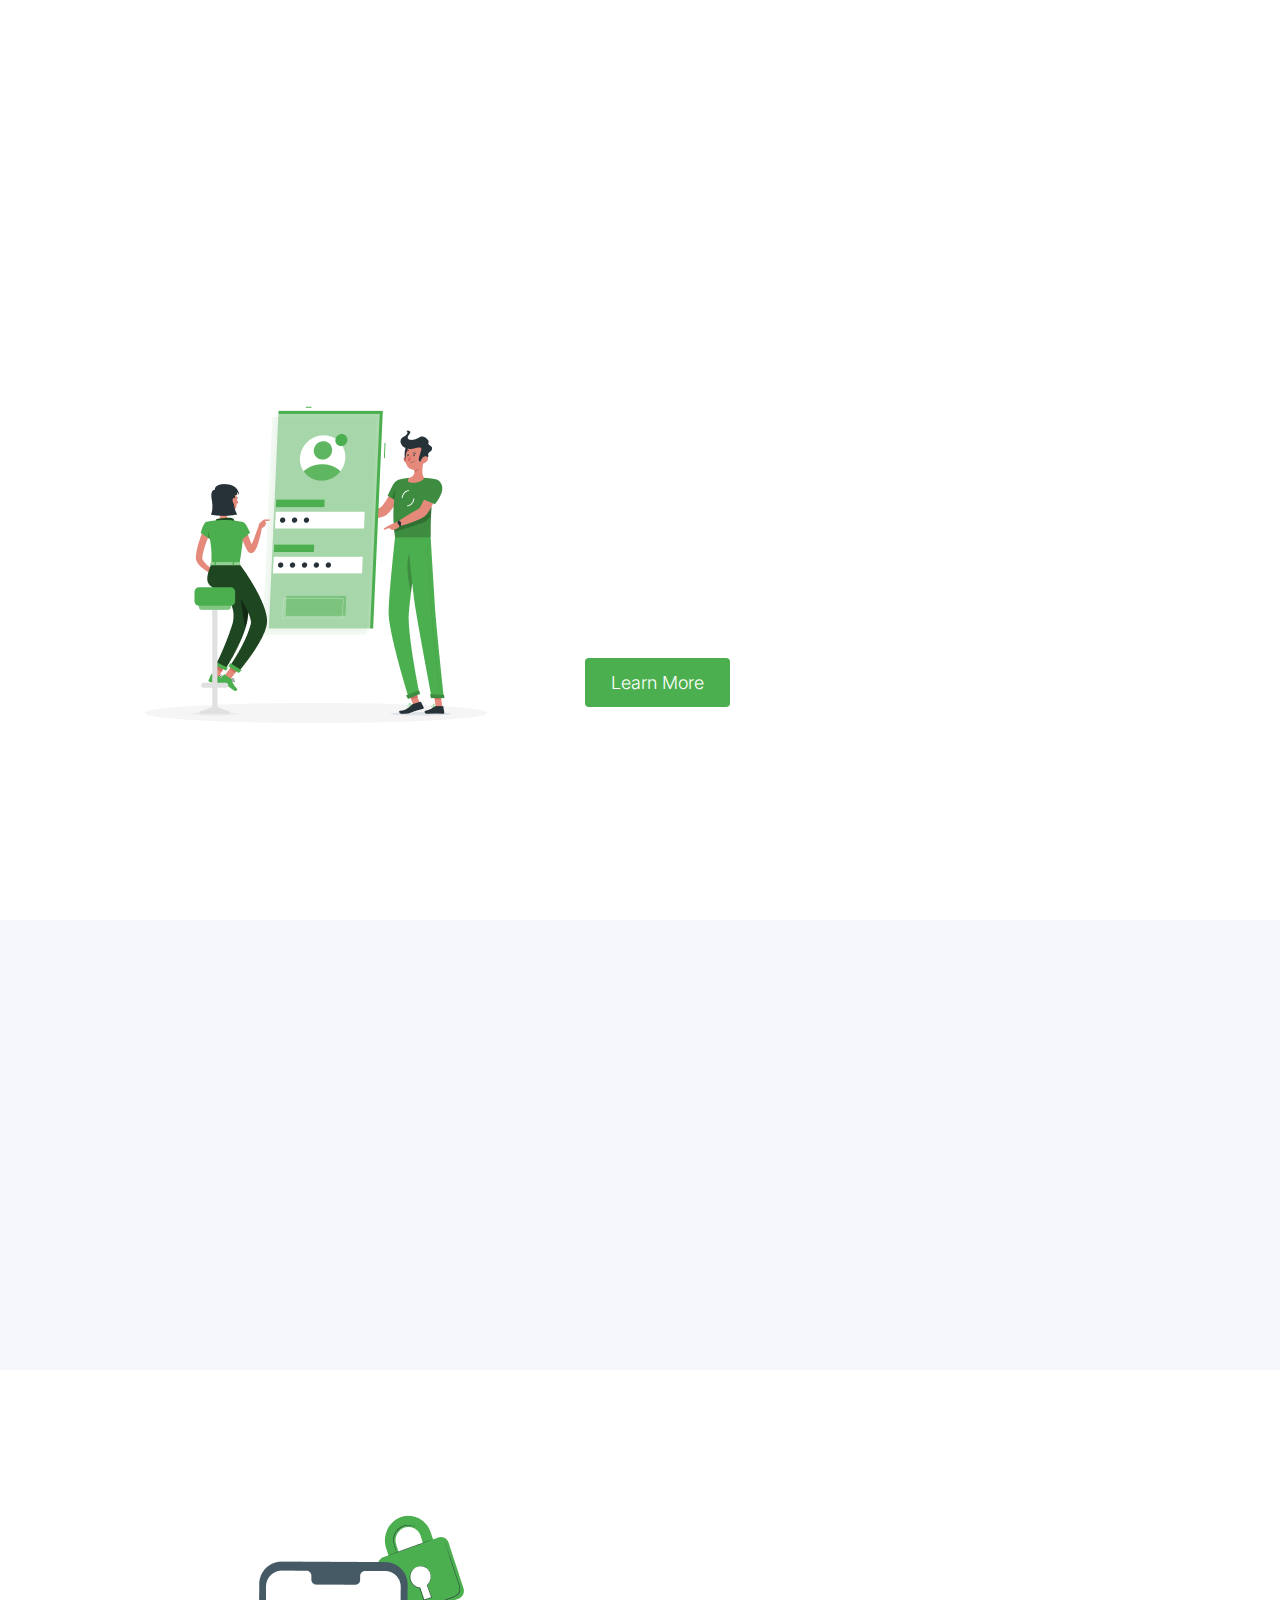
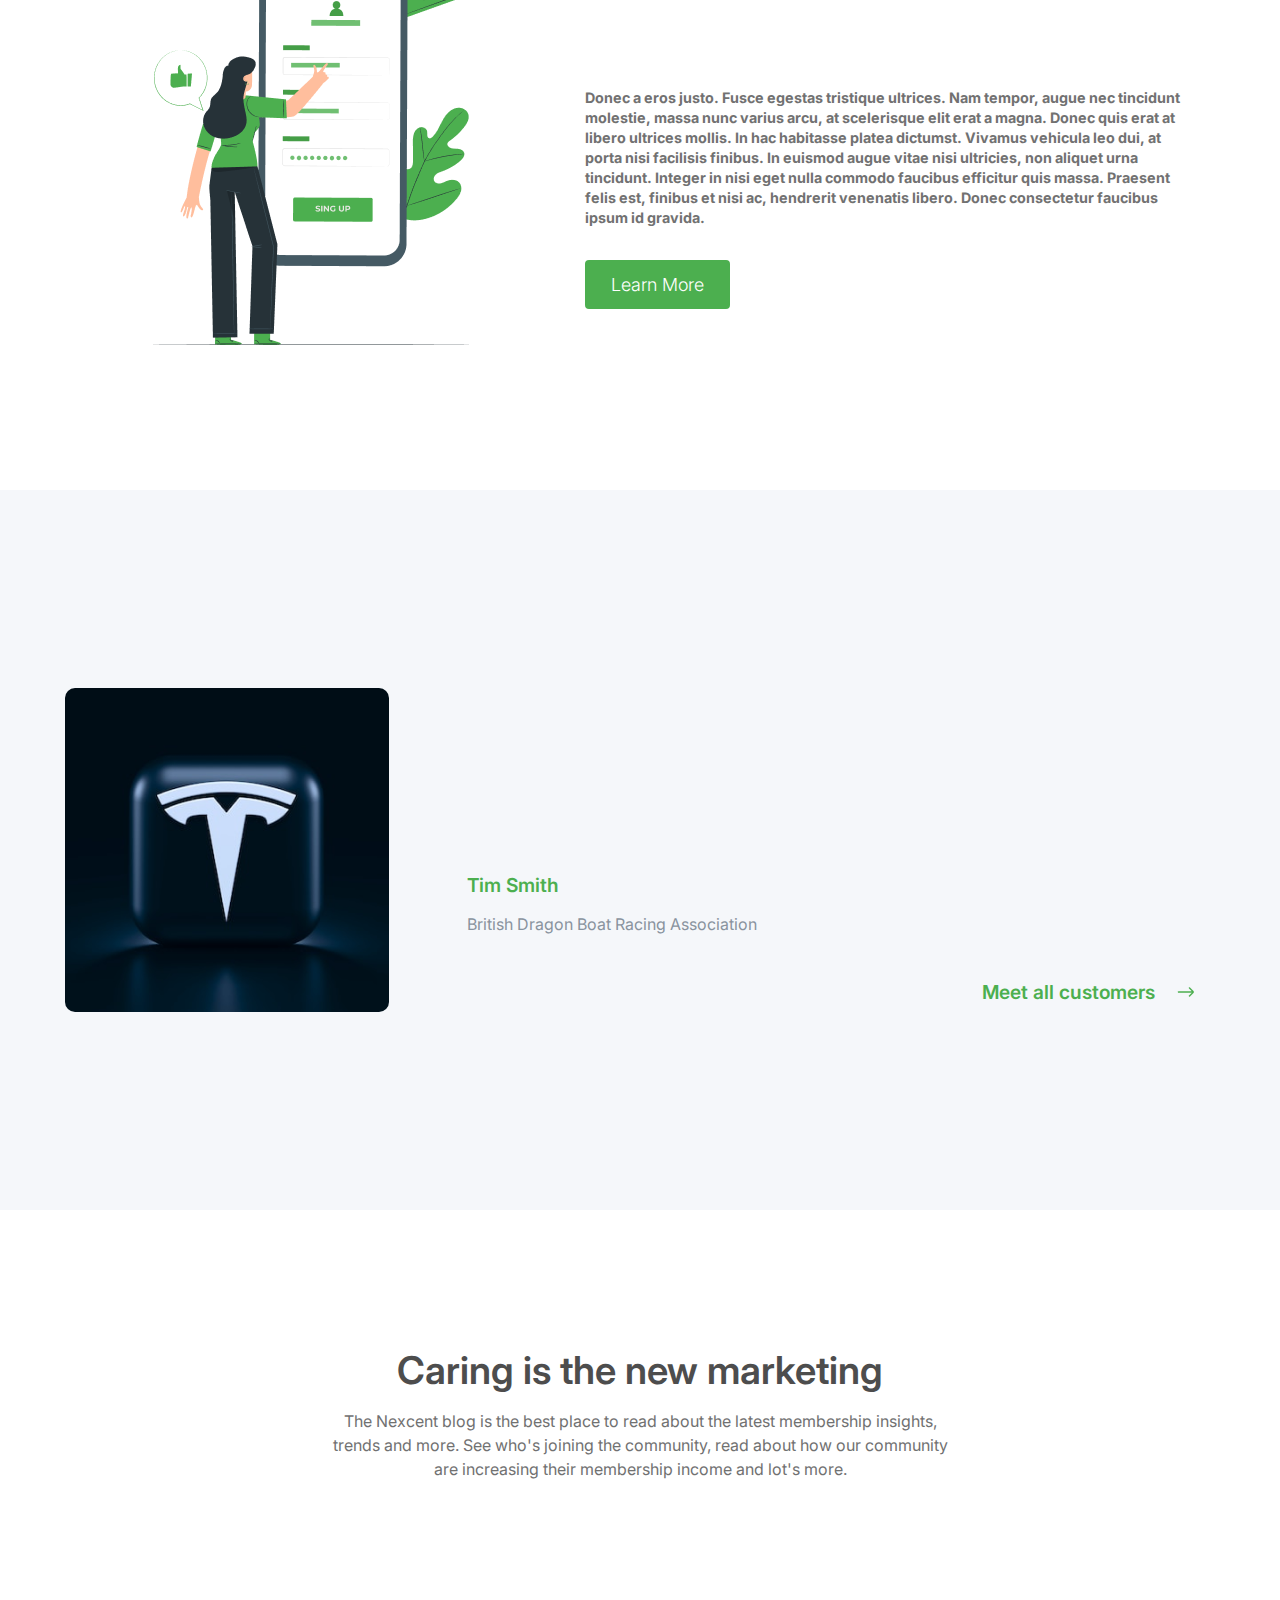
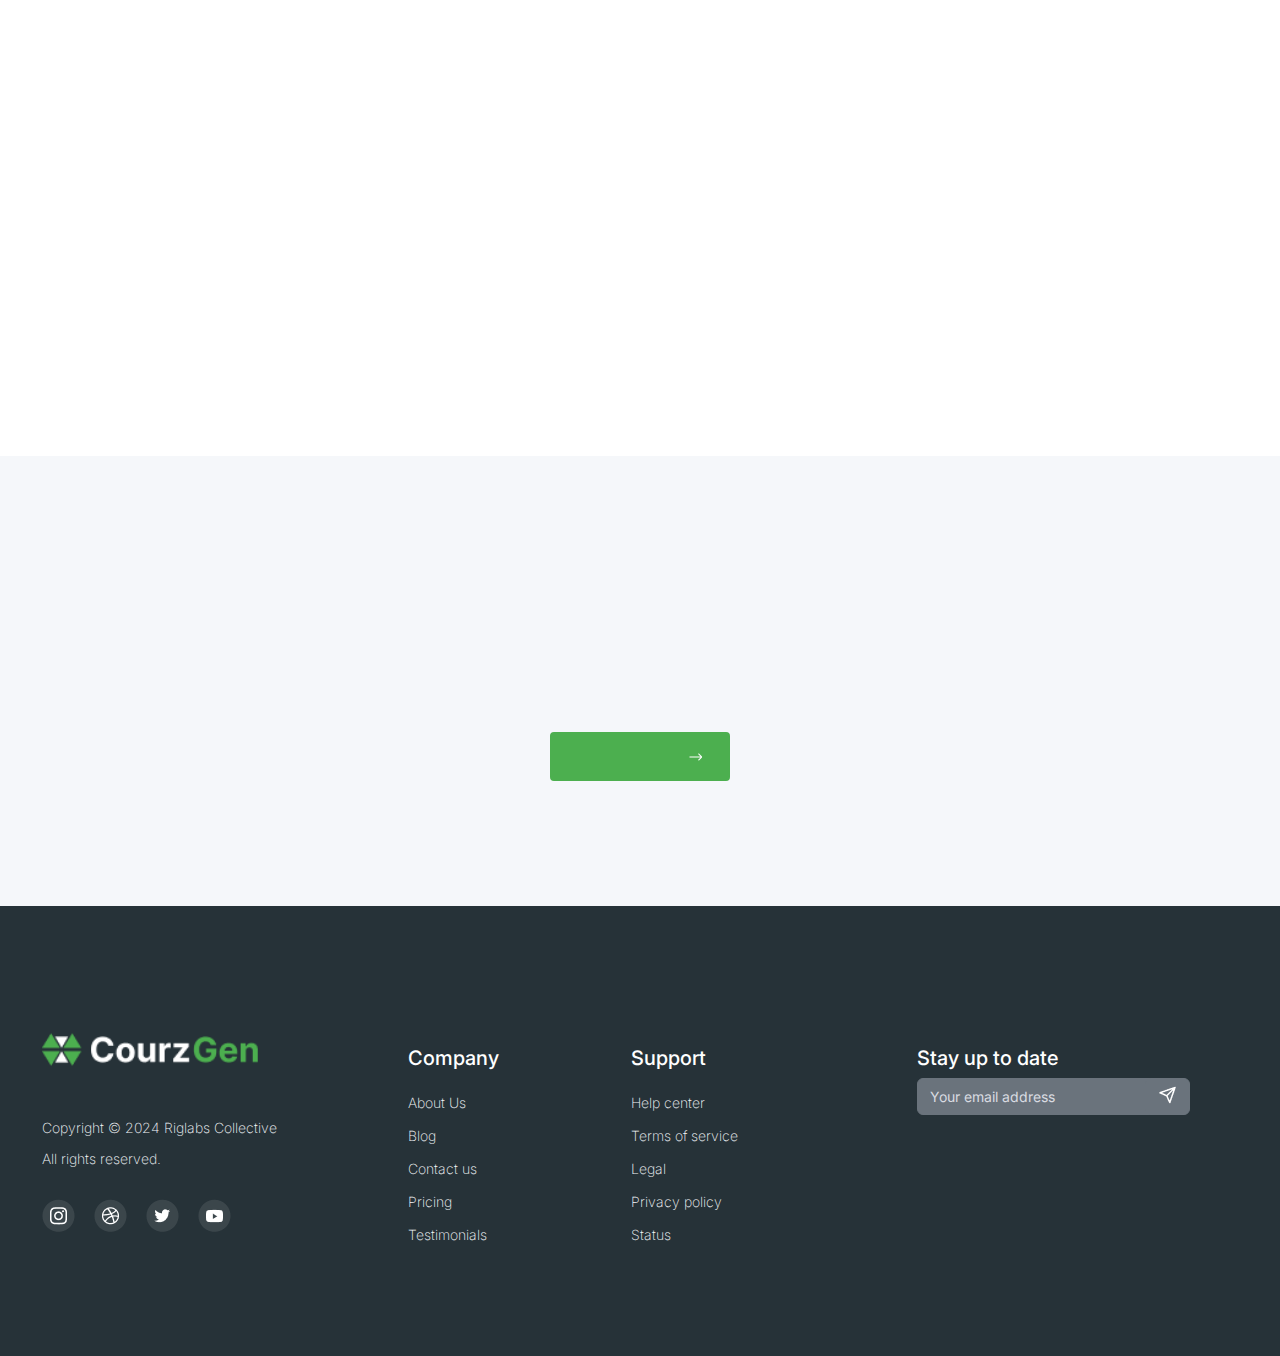
==== commit 369b92f4: "Made Responsive" ====
--- a/index.html
+++ b/index.html
@@ -10,12 +10,12 @@
   <header>
     <h1 id="mainLogo"><img src="assets/Switch Mode=NO.png" alt=""></h1>
     <nav>
-      <a href="#Home" class="active">Home</a>
+      <a href="/" class="active">Home</a>
       <a href="#Service">Service</a>
       <a href="#Feature">Feature</a>
       <a href="#Product">Product</a>
       <a href="#Testimonial">Testimonial</a>
-      <a href="/">FAQ</a>
+      <a href="#FAQ">FAQ</a>
     </nav>
     <div id="loginAndSignUp">
       <button id="loginBtn" class="loadingBtn">Login
@@ -27,12 +27,13 @@
       </button>
     </div>
   </header>
-  <section id="Home">
+  <div id="Home"></div>
+  <section id="firstContent">
       <div id="textAndImage">
         <div id="firstContentText">
-          <p id="LessonsProp">Lessons and insights</p>
-          <p id="fromProp">from 8 years</p>
-          <p id="subProp">Where to grow your business as a photographer: site or social media?</p>
+          <p id="LessonsProp" class="js-scroll">Lessons and insights</p>
+          <p id="fromProp" class="js-scroll">from 8 years</p>
+          <p id="subProp" class="js-scroll">Where to grow your business as a photographer: site or social media?</p>
           <button id="registerBtn" class="loadingBtn">Register
             <img class="loadingIcon" src="assets/Loading.png" alt="Loading...">
           </button>
@@ -44,37 +45,37 @@
       <div id="dots">
         <img id="dotsImg" src="assets/Dots.png" alt="Dots">
       </div>
+      <div id="Service"></div>
   </section>
   <section id="secondContent">
-      <h2 id="head2">Our Clients</h2>
+      <h2 id="head2" class="js-scroll">Our Clients</h2>
       <p id="subProp">We have been working with some Fortune 500+ clients</p>
-      <div id="Service"></div>
-      <div id="clientsIcon">
-        <img id="Icon" src="assets/Logo.png" alt="">
-        <img id="Icon" src="assets/Logo (1).png" alt="">
-        <img id="Icon" src="assets/Logo (2).png" alt="">
-        <img id="Icon" src="assets/Logo (3).png" alt="">
-        <img id="Icon" src="assets/Logo (4).png" alt="">
-        <img id="Icon" src="assets/Logo (5).png" alt="">
-        <img id="Icon" src="assets/Logo (2).png" alt="">
-      </div>
-      <h2 id="head3">Manage your entire community</h2>
-      <h2 id="head2">in a single system</h2>
-      <p id="subProp">Who is Nextcent suitable for?</p>
+      <div class="clientsIcon">
+        <img class="Icon js-scroll" src="assets/Logo.png" alt="Icon">
+        <img class="Icon js-scroll" src="assets/Logo (1).png" alt="Icon">
+        <img class="Icon js-scroll" src="assets/Logo (2).png" alt="Icon">
+        <img class="Icon js-scroll" src="assets/Logo (3).png" alt="Icon">
+        <img class="Icon js-scroll" src="assets/Logo (4).png" alt="Icon">
+        <img class="Icon js-scroll" src="assets/Logo (5).png" alt="Icon">
+        <img class="Icon js-scroll" src="assets/Logo (7).png" alt="Icon">
+      </div>
+      <h2 id="head3" class="js-scroll">Manage your entire community</h2>
+      <h2 id="head2" class="js-scroll">in a single system</h2>
+      <p id="subProp" class="js-scroll">Who is Nextcent suitable for?</p>
       <div id="prevCust">
-        <div id="Customer">
+        <div class="Customer js-scroll">
           <img id="logo" src="assets/Icon (3).png" alt="">
-          <h3>Membership Organizations</h3>
+          <h3 id="head4">Membership Organizations</h3>
           <p id="info">Our membership management software provides full automation of membership renewals and payments</p>
         </div>
-        <div id="Customer">
+        <div class="Customer js-scroll">
           <img id="logo" src="assets/Icon (1).png" alt="">
-          <h3>National Associations</h3>
+          <h3 id="head4">National Associations</h3>
           <p id="info">Our membership management software provides full automation of membership renewals and payments</p>
         </div>
-        <div id="Customer">
+        <div class="Customer js-scroll">
           <img id="logo" src="assets/Icon (2).png" alt="">
-          <h3>Clubs And Groups</h3>
+          <h3 id="head4">Clubs And Groups</h3>
           <p id="info">Our membership management software provides full automation of membership renewals and payments</p>
         </div>
       </div>
@@ -86,8 +87,8 @@
         <img id="Feature1" src="assets/Feature 1 Illustration.png" alt="Feature 1">
       </div>
       <div id="content3">
-        <h2 id="head3">The unseen of spending three years at Pixelgrade</h2>
-        <p id="subProp">Lorem ipsum dolor sit amet, consectetur adipiscing elit. Sed sit amet justo ipsum. Sed accumsan quam
+        <h2 id="head3" class="js-scroll">The unseen of spending three years at Pixelgrade</h2>
+        <p id="subProp" class="js-scroll">Lorem ipsum dolor sit amet, consectetur adipiscing elit. Sed sit amet justo ipsum. Sed accumsan quam
           vitae est varius fringilla. Pellentesque placerat vestibulum lorem sed porta. Nullam mattis tristique iaculis. Nullam
           pulvinar sit amet risus pretium auctor. Etiam quis massa pulvinar, aliquam quam vitae, tempus sem. Donec elementum
           pulvinar odio.</p>
@@ -101,39 +102,39 @@
   <section >
     <div id="fourthContent">
       <div id="PropText">
-        <h2 id="Prop1">Helping a local</h2>
-        <h2 id="Prop2">business reinvent itself</h2>
-        <p id="Prop3">We reached here with our hard work and dedication</p>
+        <h2 id="Prop1" class=" js-scroll">Helping a local</h2>
+        <h2 id="Prop2" class=" js-scroll">business reinvent itself</h2>
+        <p id="Prop3" class=" js-scroll">We reached here with our hard work and dedication</p>
       </div>
       <div id="fourItems">
         <div id="first2Items">
           <div id="statistics">
-            <div><img src="assets/Users.png" alt="Users"></div>
-            <div>
-              <h3>2,245,341</h3>
+            <div class=" js-scroll"><img id="statisticsImg" src="assets/Users.png" alt="Users"></div>
+            <div class=" js-scroll">
+              <h3 id="statisticsCalc">2,245,341</h3>
               <p id="subProp2">Members</p>
             </div>
           </div>
           <div id="statistics">
-            <div><img src="assets/Calendar.png" alt="Calendar"></div>
-            <div>
-              <h3>828,867</h3>
+            <div class=" js-scroll"><img id="statisticsImg" src="assets/Calendar.png" alt="Calendar"></div>
+            <div class=" js-scroll">
+              <h3 id="statisticsCalc">828,867</h3>
               <p id="subProp2">Event Bookings</p>
             </div>
           </div>
         </div>
         <div id="second2Items">
           <div id="statistics">
-            <div><img src="assets/Layers.png" alt="Layers"></div>
-            <div>
-              <h3>46,328</h3>
+            <div class=" js-scroll"><img id="statisticsImg" src="assets/Layers.png" alt="Layers"></div>
+            <div class=" js-scroll">
+              <h3 id="statisticsCalc">46,328</h3>
               <p id="subProp2">Clubs</p>
             </div>
           </div>
           <div id="statistics">
-            <div><img src="assets/Logout.png" alt="Logout"></div>
-            <div>
-              <h3>1,926,436</h3>
+            <div class=" js-scroll"><img id="statisticsImg" src="assets/Logout.png" alt="Logout"></div>
+            <div class=" js-scroll">
+              <h3 id="statisticsCalc">1,926,436</h3>
               <p id="subProp2">Payments</p>
             </div>
           </div>
@@ -147,9 +148,9 @@
       <div>
         <img id="Feature2" src="assets/Feature 2 Illustration.png" alt="Feature 1">
       </div>
-      <div id="content3">
-        <h2 id="head5">How to design your site footer like we did</h2>
-        <p id="subProp3">Donec a eros justo. Fusce egestas tristique ultrices. Nam tempor, augue nec tincidunt molestie, massa nunc varius arcu,
+      <div id="content5">
+        <h2 id="head5" class=" js-scroll">How to design your site footer like we did</h2>
+        <p id="subProp3" class="subProp3" class=" js-scroll">Donec a eros justo. Fusce egestas tristique ultrices. Nam tempor, augue nec tincidunt molestie, massa nunc varius arcu,
         at scelerisque elit erat a magna. Donec quis erat at libero ultrices mollis. In hac habitasse platea dictumst. Vivamus
         vehicula leo dui, at porta nisi facilisis finibus. In euismod augue vitae nisi ultricies, non aliquet urna tincidunt.
         Integer in nisi eget nulla commodo faucibus efficitur quis massa. Praesent felis est, finibus et nisi ac, hendrerit
@@ -166,7 +167,7 @@
     <div id="sixthContent">
       <img id="sixthContentImg" src="assets/Image.png" alt="">
       <div id="sixthContentText">
-        <p id="subProp4">Maecenas dignissim justo eget nulla rutrum molestie. Maecenas lobortis sem dui, vel rutrum risus tincidunt ullamcorper.
+        <p id="subProp4" class=" js-scroll">Maecenas dignissim justo eget nulla rutrum molestie. Maecenas lobortis sem dui, vel rutrum risus tincidunt ullamcorper.
         Proin eu enim metus. Vivamus sed libero ornare, tristique quam in, gravida enim. Nullam ut molestie arcu, at hendrerit
         elit. Morbi laoreet elit at ligula molestie, nec molestie mi blandit. Suspendisse cursus tellus sed augue ultrices, quis
         tristique nulla sodales. Suspendisse eget lorem eu turpis vestibulum pretium. Suspendisse potenti. Quisque malesuada
@@ -176,26 +177,26 @@
         <p id="subProp5">British Dragon Boat Racing Association</p>
         <div id="IconAndMore">
           <div id="clientsIcon2">
-            <img id="Icon" src="assets/Logo (6).png" alt="">
-            <img id="Icon" src="assets/Logo (1).png" alt="">
-            <img id="Icon" src="assets/Logo (2).png" alt="">
-            <img id="Icon" src="assets/Logo (3).png" alt="">
-            <img id="Icon" src="assets/Logo (4).png" alt="">
-            <img id="Icon" src="assets/Logo (5).png" alt="">
+            <img class="Icon2 js-scroll" src="assets/Logo (6).png" alt="">
+            <img class="Icon2 js-scroll" src="assets/Logo (1).png" alt="">
+            <img class="Icon2 js-scroll" src="assets/Logo (2).png" alt="">
+            <img class="Icon2 js-scroll" src="assets/Logo (3).png" alt="">
+            <img class="Icon2 js-scroll" src="assets/Logo (4).png" alt="">
+            <img class="Icon2 js-scroll" src="assets/Logo (5).png" alt="">
           </div>
           <h4 id="more">Meet all customers</h4>
           <img src="assets/Right.png" alt="">
         </div>
       </div>
     </div>
-  </section>
-  <section>
+</section>
+  <section id="FAQ">
     <div id="seventhContent">
       <h2 id="head6">Caring is the new marketing</h2>
       <span id="info2">The Nexcent blog is the best place to read about the latest membership insights, trends and more. See who's joining the
       community, read about how our community are increasing their membership income and lot's more.​</span>
       <div id="threePoints">
-        <div id="container">
+        <div class="container js-scroll">
           <div id="points">
             <img id="image" src="assets/image 18.png" alt="image">
             <div id="card">
@@ -207,7 +208,7 @@
             </div>
         </div>
         </div>
-        <div id="container">
+        <div class="container js-scroll">
           <div id="points">
             <img id="image" src="assets/image 19.png" alt="image">
             <div id="card">
@@ -219,7 +220,7 @@
             </button>
           </div>
         </div>
-        <div id="container">
+        <div class="container js-scroll">
           <div id="points">
             <img id="image" src="assets/image 20.png" alt="image">
             <div id="card">
@@ -236,9 +237,9 @@
   </section>
   <section>
     <div id="eighthContent">
-      <h1 id="head8">Wanna try our app?</h1>
+      <h1 id="head8" class=" js-scroll">Wanna try our app?</h1>
       <button id="demoBtm">
-        <span>Get a demo</span>
+        <span  class=" js-scroll">Get a demo</span>
         <img src="assets/Right1.png" alt="Right">
       </button>
     </div>
--- a/style.css
+++ b/style.css
@@ -125,7 +125,7 @@
   background-color: #388E3B;
   border-color: #388E3B;
 }
-#Home{
+#firstContent{
   width: 100vw;
   height: calc(100vh - 6rem);
   margin-top:6rem;
@@ -198,7 +198,7 @@
   color: #4D4D4D;
   margin-bottom: 0;
 }
-#clientsIcon{
+.clientsIcon{
   width: 100%;
   display: flex;
   flex-direction: row;
@@ -206,7 +206,7 @@
   margin: 1rem 0 2.5rem 0;
   padding: 0 6.5rem;
 }
-#Icon{
+.Icon,.Icon2{
   max-width: 100%;
   height: auto;
   object-fit: contain;
@@ -224,7 +224,7 @@
   gap: 1.5rem;
   max-width: 71rem;
 }
-#Customer{
+.Customer{
   display: flex;
   flex-direction: column;
   justify-content: center;
@@ -248,7 +248,7 @@
   align-items: center;
   box-sizing: border-box;
 }
-#content3{
+#content3,#content5{
   max-width: 37.563rem;
   margin-left: 3rem;
 }
@@ -378,7 +378,7 @@
   line-height: 1.5;
   margin-bottom: 1rem;
 }
-#container{
+.container{
   width: 29rem;
   height: 17.875rem;
   object-fit: contain;
@@ -521,3 +521,287 @@
   display: flex;
   flex-direction: row;
 }
+
+
+/*Animations*/
+.js-scroll{
+  opacity: 0;
+  filter: blur(5px);
+  transform: translateY(-100%);
+  transition: all 1s;
+}
+.animate{
+  opacity: 1;
+  filter: blur(0);
+  transform: translateY(0);
+}
+
+.Icon:nth-child(2){
+  transition-delay:  500ms;
+}
+.Icon:nth-child(3){
+  transition-delay:  1000ms;
+}
+.Icon:nth-child(4){
+  transition-delay:  1500ms;
+}
+.Icon:nth-child(5){
+  transition-delay: 2000ms;
+}
+.Icon:nth-child(6){
+  transition-delay:  2500ms;
+}
+.Icon:nth-child(7){
+  transition-delay:  3000ms;
+}
+
+
+.Customer:nth-child(2){
+  transition-delay:  400ms;
+}
+.Customer:nth-child(3){
+  transition-delay: 800ms;
+}
+
+
+.container:nth-child(2){
+  transition-delay:  400ms;
+}
+.container:nth-child(3){
+  transition-delay:  800ms;
+}
+
+
+/*Media Queries*/
+@media screen and (min-width: 767px) and (max-width: 1025px) { /* For landscape mode tablets (larger tablets) */
+  #mainLogo {
+    max-width: 8rem;
+    margin: 0;
+    margin-left: 0.5rem;
+  }
+  header {
+    width: 100%;
+    height: 4.6rem;
+    z-index: 1000;
+    padding: 0.25rem 0.0625rem;
+    gap: 0;
+    }
+
+  nav {
+    display: flex;
+    flex-direction: row;
+    align-items: center;
+    font-weight: 300;
+  }
+
+  header nav .active {
+    font-weight: 500;
+    text-decoration: underline;
+  }
+
+  header nav a {
+    font-size: 0.99rem;
+    margin: 0 .563rem;
+  }
+  #loginBtn,
+  #readMoreBtn,
+  #signUpBtn,
+  #registerBtn,
+  #learnMoreBtn,
+  #demoBtm {
+    padding: 0.5rem 1rem;
+    font-size: 0.99rem;
+  }
+  #signUpBtn{
+    margin-right: 0.55rem;
+  }
+  #firstContent{
+    height: calc(80vh - 4.6rem);
+    margin-top: 4.6rem;
+  }
+  #firstContentText{
+    padding: 0 3.5rem 0 1rem;
+  }
+  #textAndImage{
+    margin-right: 4rem;
+  }
+  #heroIllustrationImg{
+    width: 25.625rem;
+  }
+  #registerBtn{
+    margin-top: 1.5rem;
+  }
+  #secondContent{
+    height: 80vh;
+  }
+  #secondContentImg{
+    max-width: 80%;
+  }
+  #head2{
+    font-size: 2rem;
+  }
+  #head3{
+    font-size: 2rem;
+  }
+  #head4{
+    font-size: 100%;
+  }
+  .clientsIcon{
+    margin: 1rem 0 2rem 0;
+    padding: 0 4.5rem;
+  }
+  .Icon{
+    max-width: 100%;
+  }
+  h3{
+    font-size: 1.75rem;
+  }
+  #prevCust{
+    gap: 1.2rem;
+    max-width: 45rem;
+  }
+  #info,#info2{
+    font-size: 1.1rem;
+  }
+  #thirdContent , #fifthContent,#sixthContent{
+    height: 80vh;
+  }
+    #thirdContent{
+    flex-direction: column;
+  }
+  #Feature1{
+    width: 90%;
+  }
+  #content3{
+    max-width: 38.563rem;
+    margin-left: 0;
+  }
+  #subProp{
+    font-size: 1.3rem;
+  }
+  #fourthContent{
+    height: 50vh;
+  }
+  #PropText{
+    margin-left: 1rem;
+    }
+  #Prop1, #Prop2{
+    font-size: 2.3rem;
+  }
+  #statisticsImg{
+    width: 2.5rem;
+  }
+  #statisticsCalc{
+    font-size: 1.3rem;
+  }
+  #Prop3{
+    font-size: 0.95rem;
+  }
+  #fourItems{
+    gap: 3rem;
+  }
+  #subProp2 {
+    font-size: 1rem;
+    margin-bottom: 2rem;
+  }
+  #statistics{
+    gap: 1rem;
+  }
+  #head5{
+    font-size: 2.3rem;
+  }
+  #subProp3{
+    font-size: 0.95rem;
+    margin-bottom: 1rem;
+  }
+  .subProp3{
+    font-weight: 400;
+    font-size: 1rem;
+  }
+  #fifthContent{
+    flex-direction: column;
+  }
+  #Feature2{
+    max-width: 90%;
+  }
+  #sixthContent{
+    gap: 1rem;
+  }
+  #sixthContentText{
+    max-width: 46rem;
+  }
+  #subProp4{
+    max-width: 23rem;
+  }
+  #clientsIcon2 {
+    max-width: 70%;
+    gap: 0;
+  }
+  #seventhContent{
+    height: 70vh;
+  }
+  #card{
+    width: 12.25rem;
+  }
+  #head7{
+    font-size: 1.1rem;
+  }
+  .Icon2{
+    max-width: 2rem;
+  }
+  #subProp4, #subProp5{
+    font-size: 1.15rem;
+    margin-bottom: 2rem;
+}
+  .container{
+    max-width: 14rem;
+    width: 100%;
+  }
+    #footerContent {
+      height: 30vh;
+      justify-content: space-around;
+      margin-left:-1.4rem;
+    }
+  
+    #footerContent a {
+      font-size: 0.775rem;
+      font-weight: 150;
+      margin-left: -1.5rem;
+    }
+  
+    #copyright,
+    #rights {
+      font-size: 0.775rem;
+      font-weight: 200;
+    }
+  
+    #head9 {
+      font-size: 1.2rem;
+      font-weight: 400;
+      margin-left:-1.5rem;
+    }
+  
+    #Company,
+    #Support {
+      gap: 1rem;
+    }
+  
+    #footerSocial {
+      gap: 1rem;
+    }
+  
+    #footerLogoImg {
+      width: 10rem;
+    }
+  
+    #footerMail {
+      margin-top: -8rem;
+    }
+  
+    input {
+      max-width: 80%;
+    }
+    form{
+      margin: 0;
+    }
+}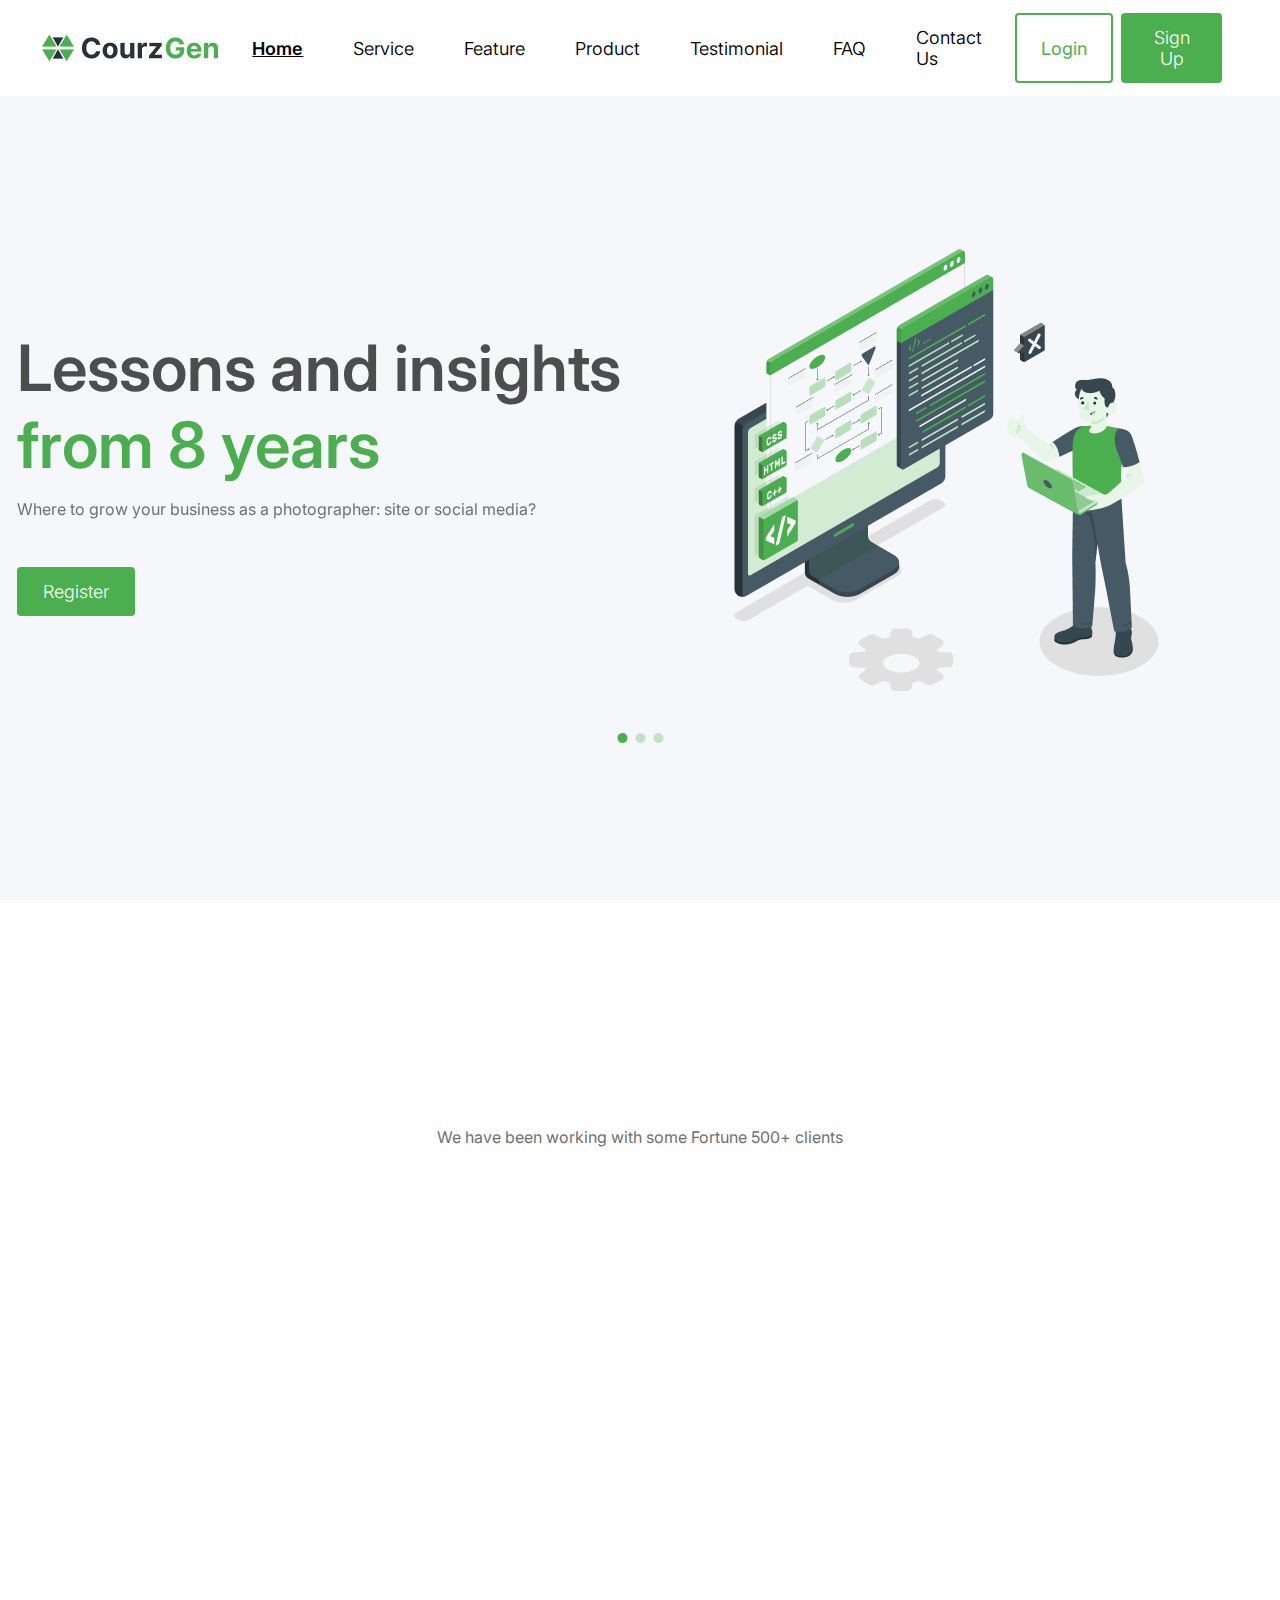
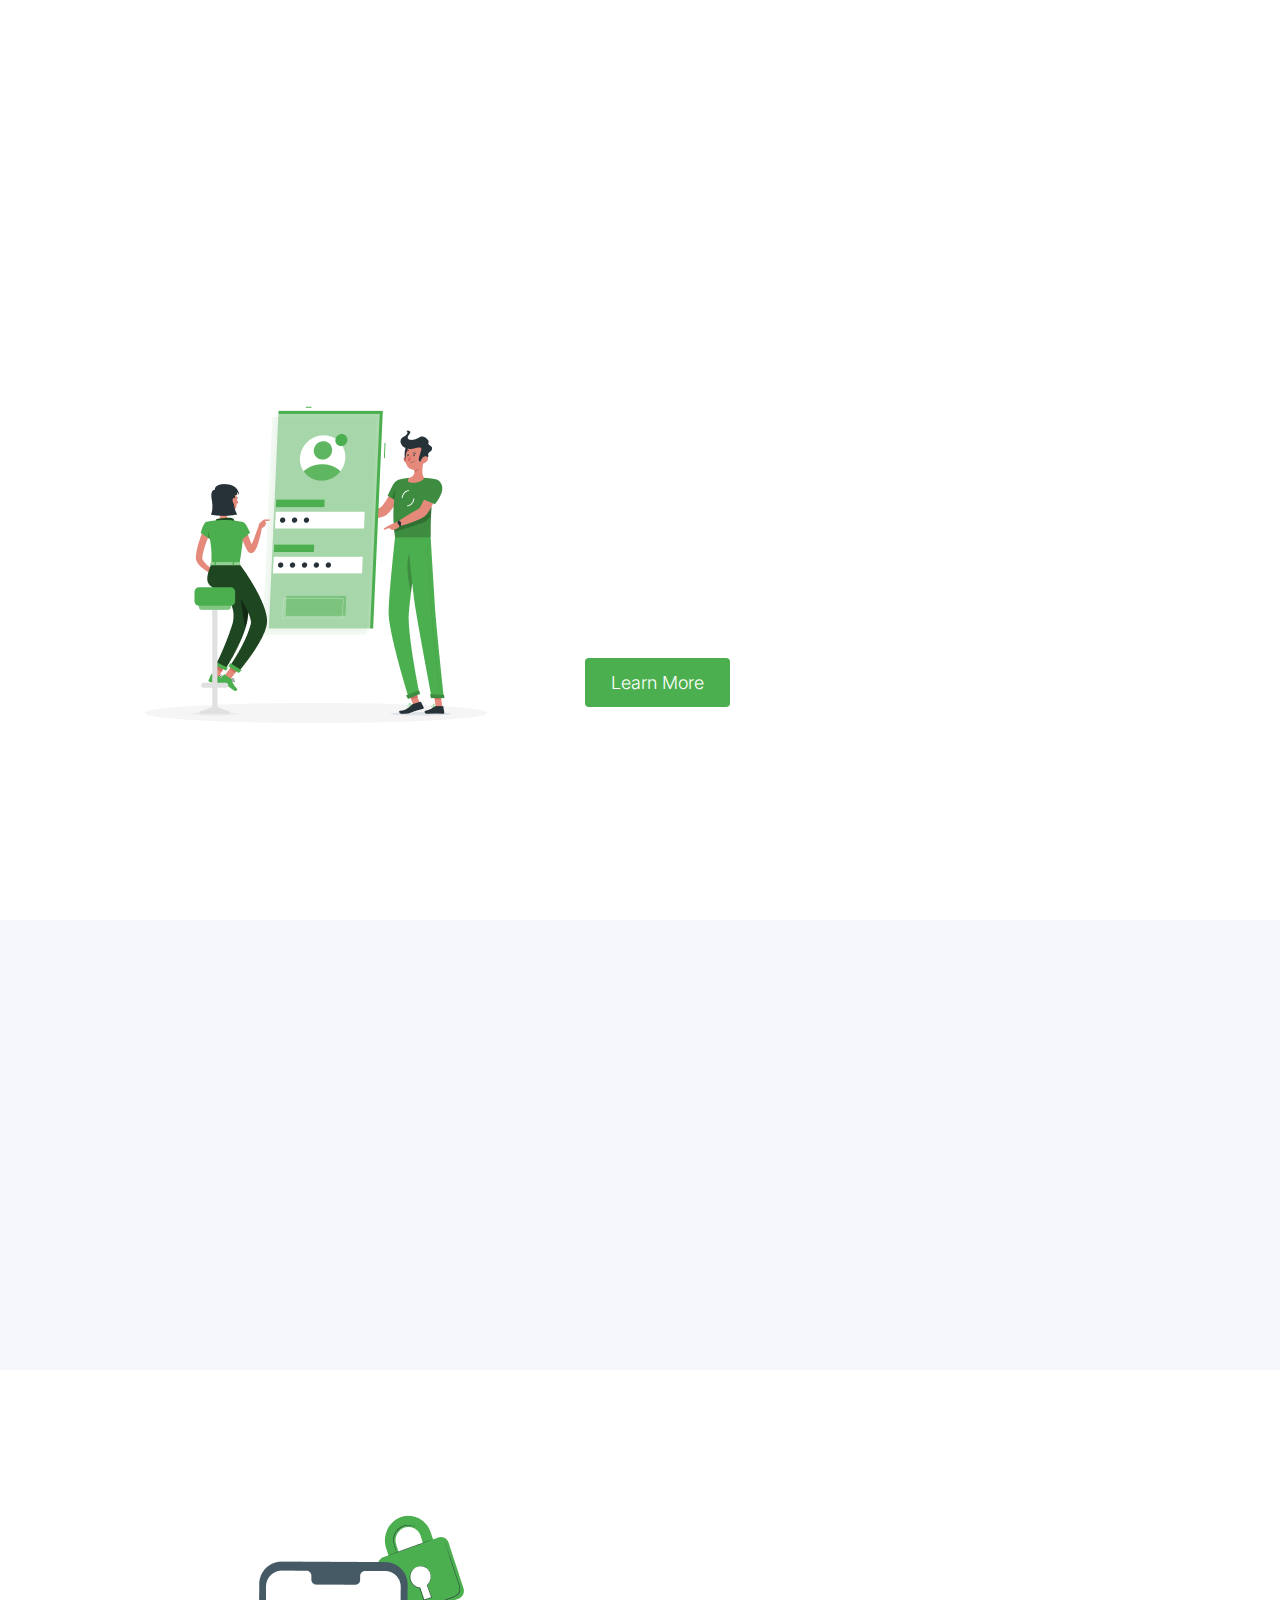
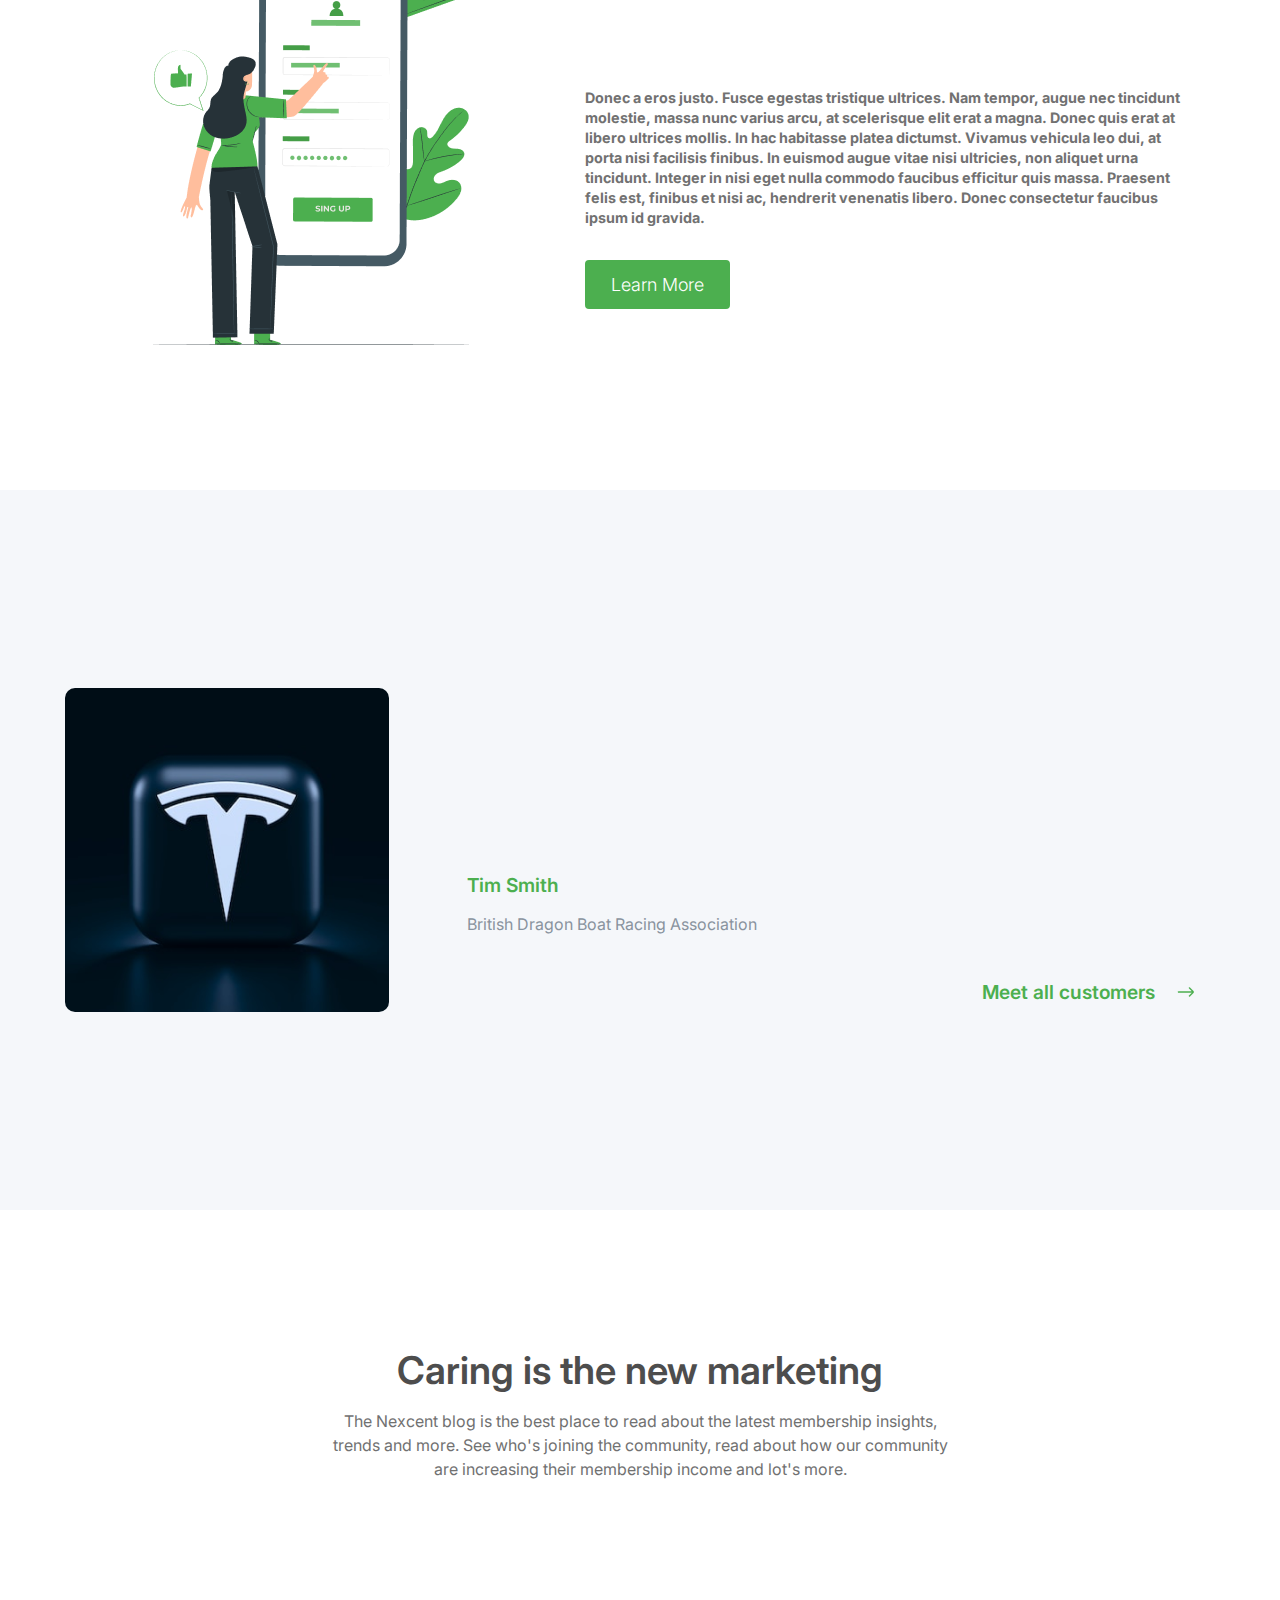
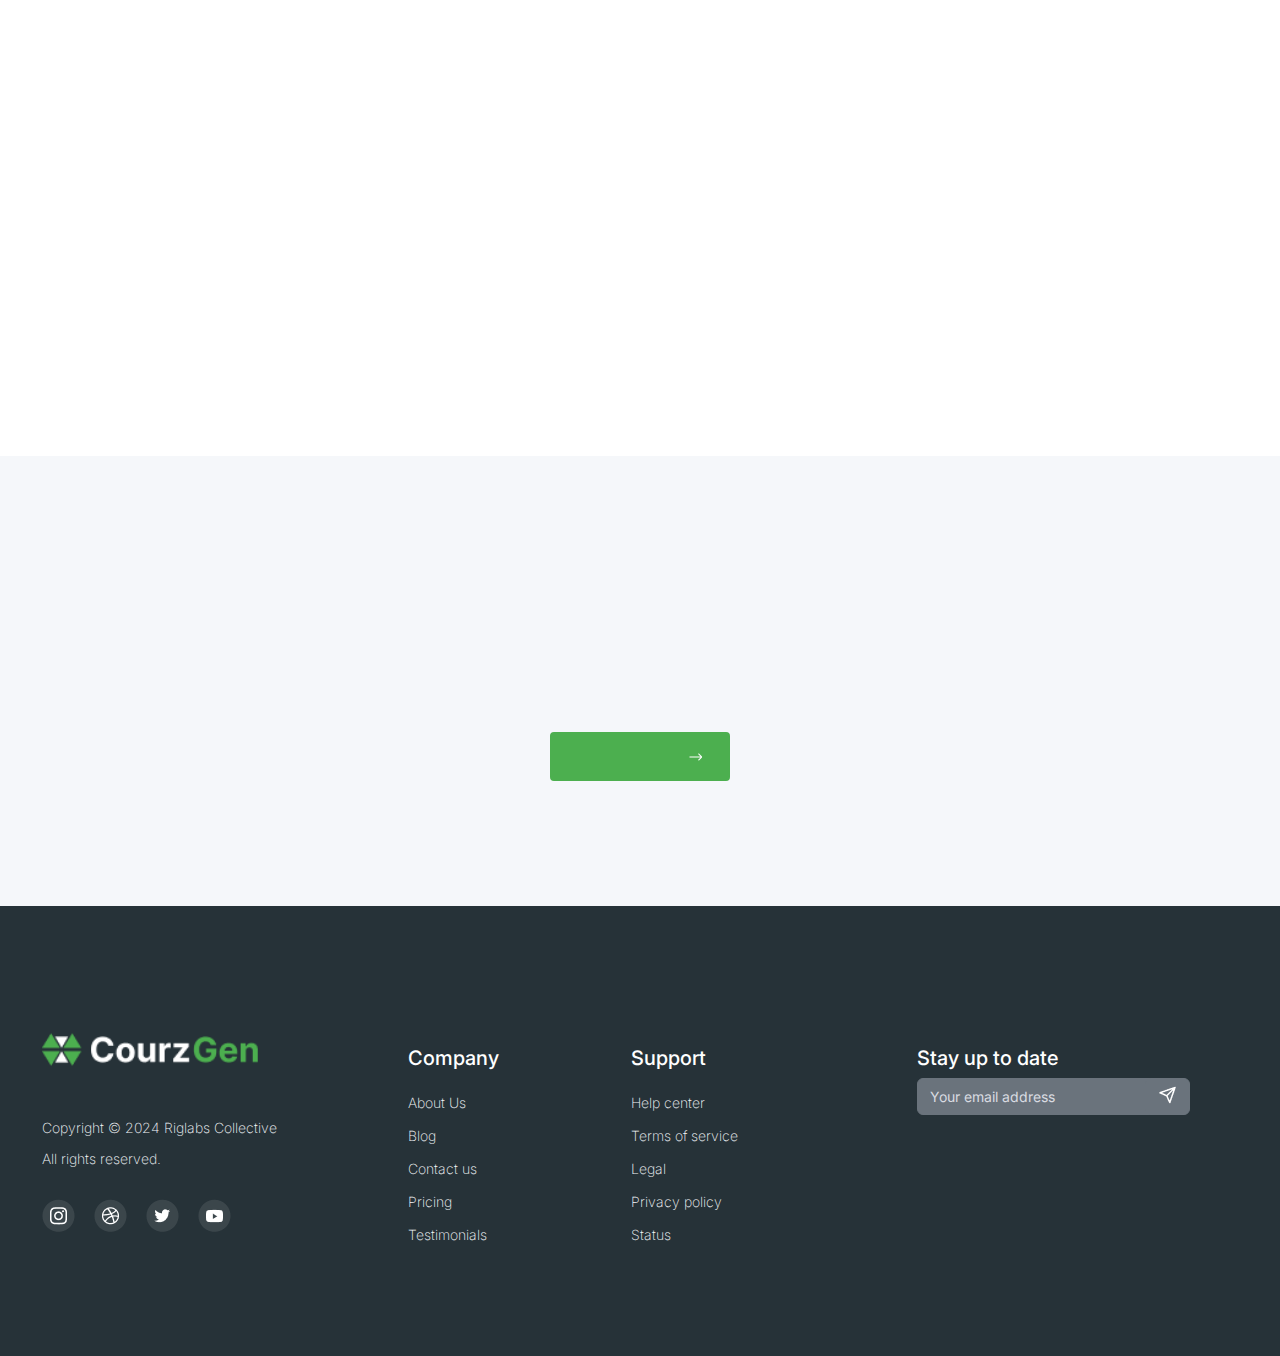
==== commit 1c80a904: "Added Contact Us Page" ====
--- a/index.html
+++ b/index.html
@@ -8,14 +8,15 @@
 </head>
 <body>
   <header>
-    <h1 id="mainLogo"><img src="assets/Switch Mode=NO.png" alt=""></h1>
+    <img id="mainLogo" src="assets/Switch Mode=NO.png" alt="mainLogo">
     <nav>
       <a href="/" class="active">Home</a>
-      <a href="#Service">Service</a>
-      <a href="#Feature">Feature</a>
-      <a href="#Product">Product</a>
-      <a href="#Testimonial">Testimonial</a>
-      <a href="#FAQ">FAQ</a>
+      <a href="/#Service">Service</a>
+      <a href="/#Feature">Feature</a>
+      <a href="/#Product">Product</a>
+      <a href="/#Testimonial">Testimonial</a>
+      <a href="">FAQ</a>      
+      <a href="/ContactUs.html">Contact Us</a>
     </nav>
     <div id="loginAndSignUp">
       <button id="loginBtn" class="loadingBtn">Login
@@ -244,6 +245,7 @@
       </button>
     </div>
   </section>
+  
   <footer>
     <div id="footerContent">
       <div id="footerLogo">
--- a/style.css
+++ b/style.css
@@ -437,6 +437,7 @@
   color: #263238;
   margin-bottom: 2rem;
 }
+
 #footerContent{
   height: 50vh;
   display: flex;
@@ -495,7 +496,7 @@
     font-weight: 500;
     margin-bottom: 0.5rem;
 }
-input{
+#footerMail input{
   background-color: #6a737c;
   border: .01px solid #6a737c;
   border-radius: 6px;
@@ -503,10 +504,10 @@
   font-size: 0.875rem;
   padding:  0.563rem 0.75rem;
 }
-input::placeholder{
+#footerMail input::placeholder{
   color: #D9DBE1;
 }
-input:focus{
+#footerMail input:focus{
   border-color: none;
 }
 #submit{
@@ -517,7 +518,7 @@
   color: #D9DBE1;
   padding: 0.4rem 0.75rem;
 }
-form{
+#footerMail form{
   display: flex;
   flex-direction: row;
 }
@@ -575,7 +576,7 @@
 /*Media Queries*/
 @media screen and (min-width: 767px) and (max-width: 1025px) { /* For landscape mode tablets (larger tablets) */
   #mainLogo {
-    max-width: 8rem;
+    max-width: 7rem;
     margin: 0;
     margin-left: 0.5rem;
   }
@@ -798,10 +799,10 @@
       margin-top: -8rem;
     }
   
-    input {
+  #footerMail input {
       max-width: 80%;
     }
-    form{
+  #footerMail form{
       margin: 0;
     }
 }